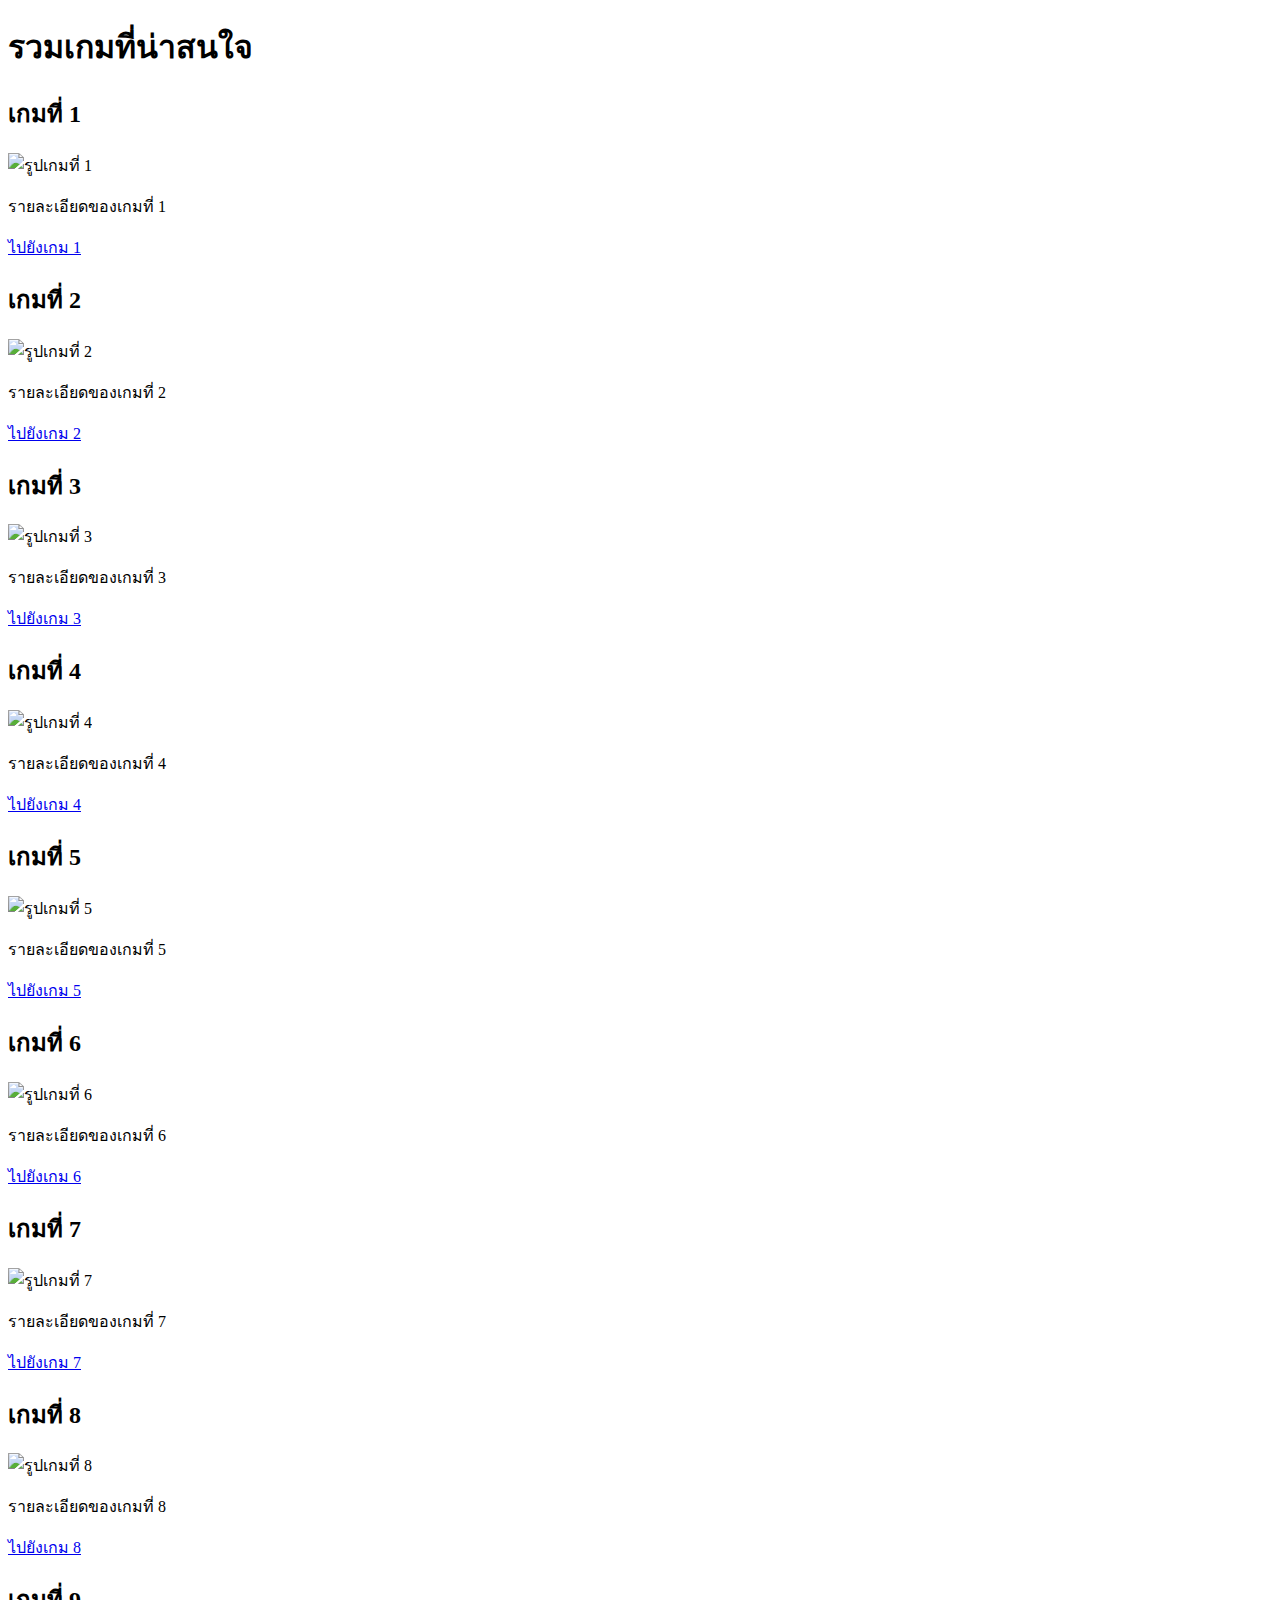
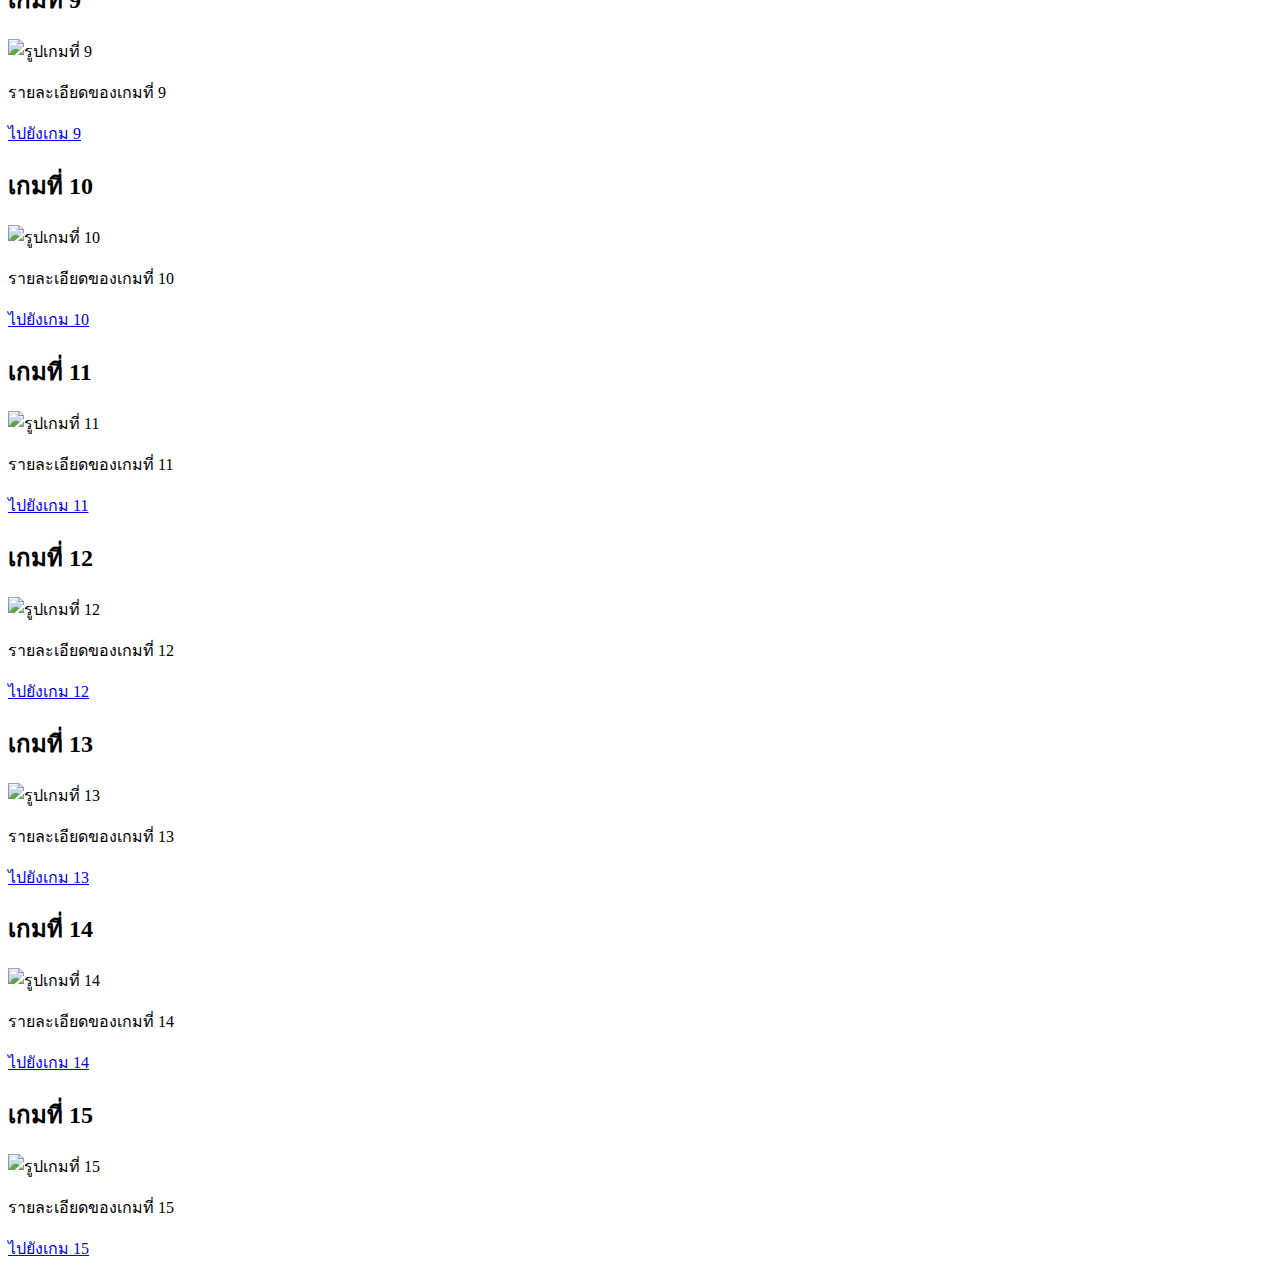
==== index.html @ 1a851bfb "Add files via upload" ====
<!DOCTYPE html>
<html lang="th">
<head>
    <meta charset="UTF-8">
    <meta name="viewport" content="width=device-width, initial-scale=1.0">
    <title>รวมเกมที่น่าสนใจ</title>
    <link rel="stylesheet" href="styles.css">
</head>
<body>
    <header>
        <h1>รวมเกมที่น่าสนใจ</h1>
    </header>
    <main>
        <section class="game-list">
            <!-- เกมที่ 1-15 -->
            <article>
                <h2>เกมที่ 1</h2>
                <img src="https://example.com/image1.jpg" alt="รูปเกมที่ 1" width="200">
                <p>รายละเอียดของเกมที่ 1</p>
                <a href="game1.html" class="button">ไปยังเกม 1</a>
            </article>
            <article>
                <h2>เกมที่ 2</h2>
                <img src="https://example.com/image2.jpg" alt="รูปเกมที่ 2" width="200">
                <p>รายละเอียดของเกมที่ 2</p>
                <a href="game2.html" class="button">ไปยังเกม 2</a>
            </article>
            <article>
                <h2>เกมที่ 3</h2>
                <img src="https://example.com/image3.jpg" alt="รูปเกมที่ 3" width="200">
                <p>รายละเอียดของเกมที่ 3</p>
                <a href="game3.html" class="button">ไปยังเกม 3</a>
            </article>
            <article>
                <h2>เกมที่ 4</h2>
                <img src="https://example.com/image4.jpg" alt="รูปเกมที่ 4" width="200">
                <p>รายละเอียดของเกมที่ 4</p>
                <a href="game4.html" class="button">ไปยังเกม 4</a>
            </article>
            <article>
                <h2>เกมที่ 5</h2>
                <img src="https://example.com/image5.jpg" alt="รูปเกมที่ 5" width="200">
                <p>รายละเอียดของเกมที่ 5</p>
                <a href="game5.html" class="button">ไปยังเกม 5</a>
            </article>
            <article>
                <h2>เกมที่ 6</h2>
                <img src="https://example.com/image6.jpg" alt="รูปเกมที่ 6" width="200">
                <p>รายละเอียดของเกมที่ 6</p>
                <a href="game6.html" class="button">ไปยังเกม 6</a>
            </article>
            <article>
                <h2>เกมที่ 7</h2>
                <img src="https://example.com/image7.jpg" alt="รูปเกมที่ 7" width="200">
                <p>รายละเอียดของเกมที่ 7</p>
                <a href="game7.html" class="button">ไปยังเกม 7</a>
            </article>
            <article>
                <h2>เกมที่ 8</h2>
                <img src="https://example.com/image8.jpg" alt="รูปเกมที่ 8" width="200">
                <p>รายละเอียดของเกมที่ 8</p>
                <a href="game8.html" class="button">ไปยังเกม 8</a>
            </article>
            <article>
                <h2>เกมที่ 9</h2>
                <img src="https://example.com/image9.jpg" alt="รูปเกมที่ 9" width="200">
                <p>รายละเอียดของเกมที่ 9</p>
                <a href="game9.html" class="button">ไปยังเกม 9</a>
            </article>
            <article>
                <h2>เกมที่ 10</h2>
                <img src="https://example.com/image10.jpg" alt="รูปเกมที่ 10" width="200">
                <p>รายละเอียดของเกมที่ 10</p>
                <a href="game10.html" class="button">ไปยังเกม 10</a>
            </article>
            <article>
                <h2>เกมที่ 11</h2>
                <img src="https://example.com/image11.jpg" alt="รูปเกมที่ 11" width="200">
                <p>รายละเอียดของเกมที่ 11</p>
                <a href="game11.html" class="button">ไปยังเกม 11</a>
            </article>
            <article>
                <h2>เกมที่ 12</h2>
                <img src="https://example.com/image12.jpg" alt="รูปเกมที่ 12" width="200">
                <p>รายละเอียดของเกมที่ 12</p>
                <a href="game12.html" class="button">ไปยังเกม 12</a>
            </article>
            <article>
                <h2>เกมที่ 13</h2>
                <img src="https://example.com/image13.jpg" alt="รูปเกมที่ 13" width="200">
                <p>รายละเอียดของเกมที่ 13</p>
                <a href="game13.html" class="button">ไปยังเกม 13</a>
            </article>
            <article>
                <h2>เกมที่ 14</h2>
                <img src="https://example.com/image14.jpg" alt="รูปเกมที่ 14" width="200">
                <p>รายละเอียดของเกมที่ 14</p>
                <a href="game14.html" class="button">ไปยังเกม 14</a>
            </article>
            <article>
                <h2>เกมที่ 15</h2>
                <img src="https://example.com/image15.jpg" alt="รูปเกมที่ 15" width="200">
                <p>รายละเอียดของเกมที่ 15</p>
                <a href="game15.html" class="button">ไปยังเกม 15</a>
            </article>
        </section>
    </main>
</body>
</html>
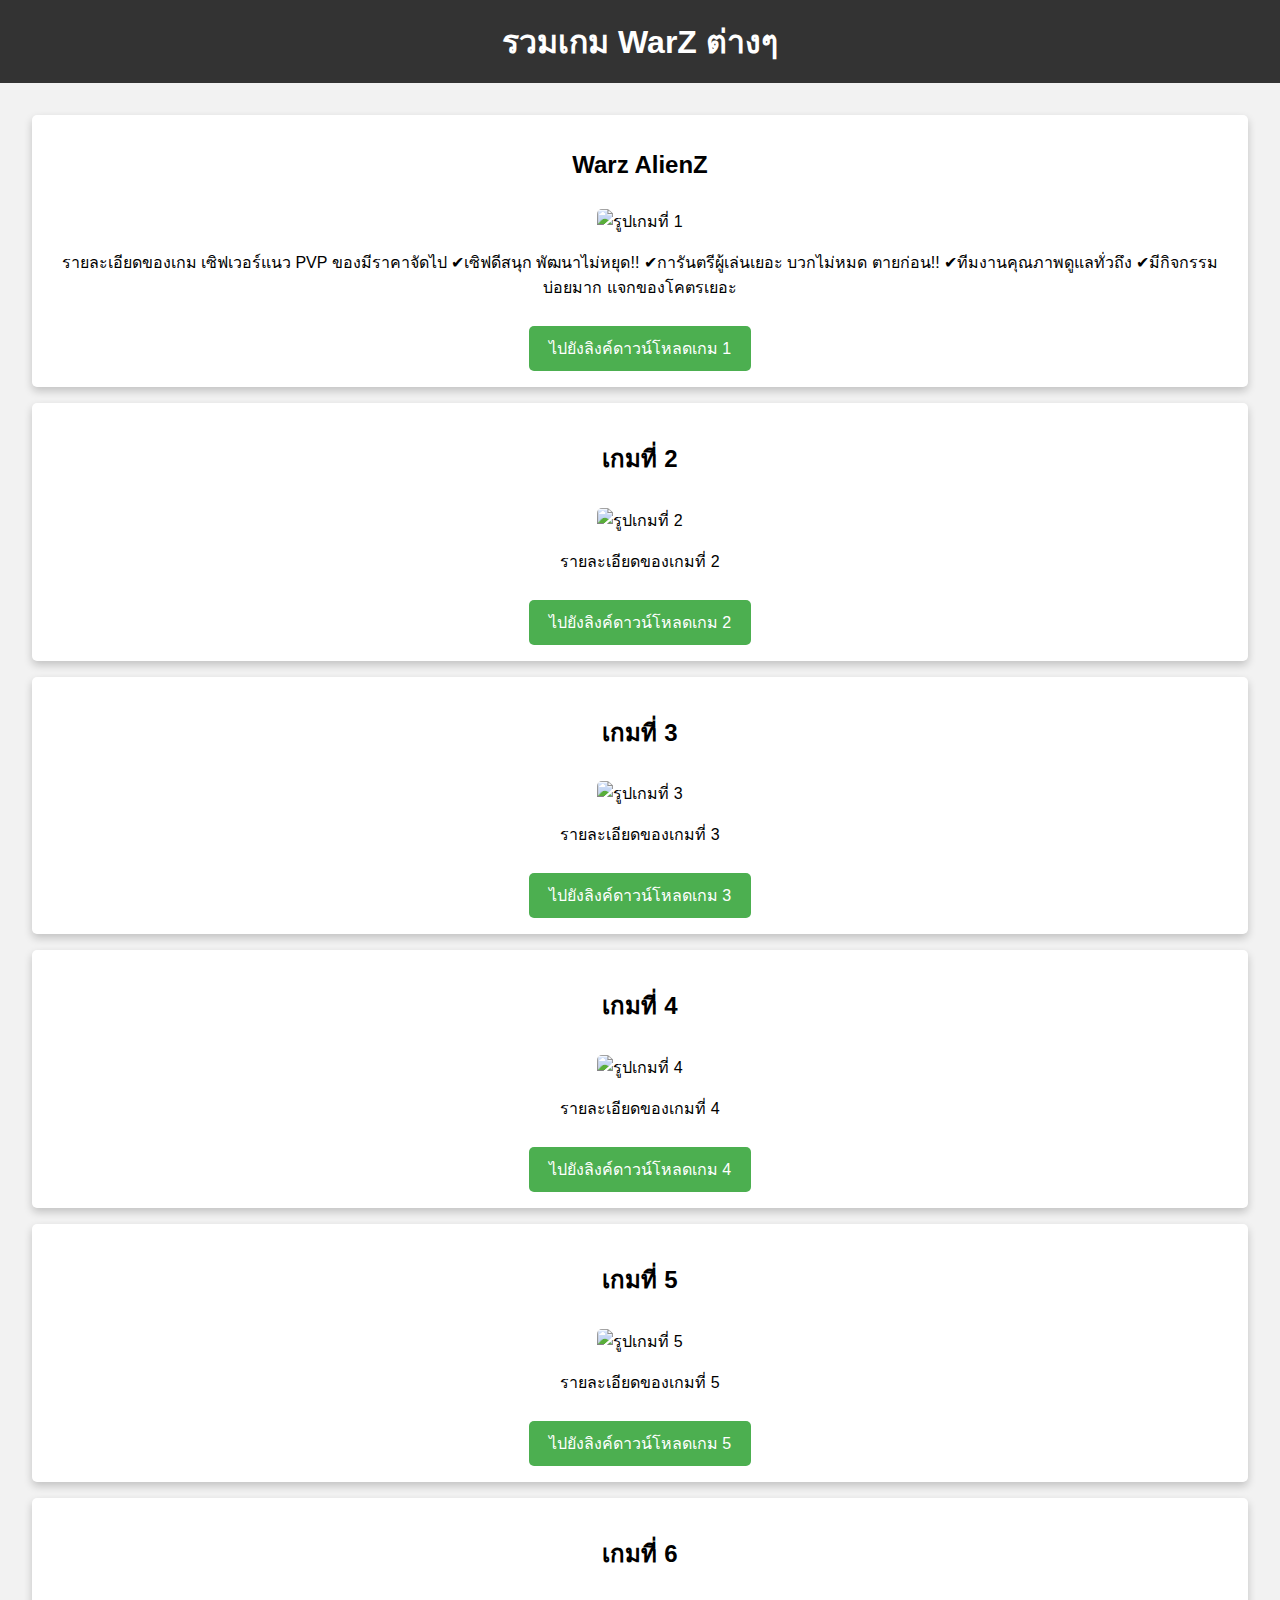
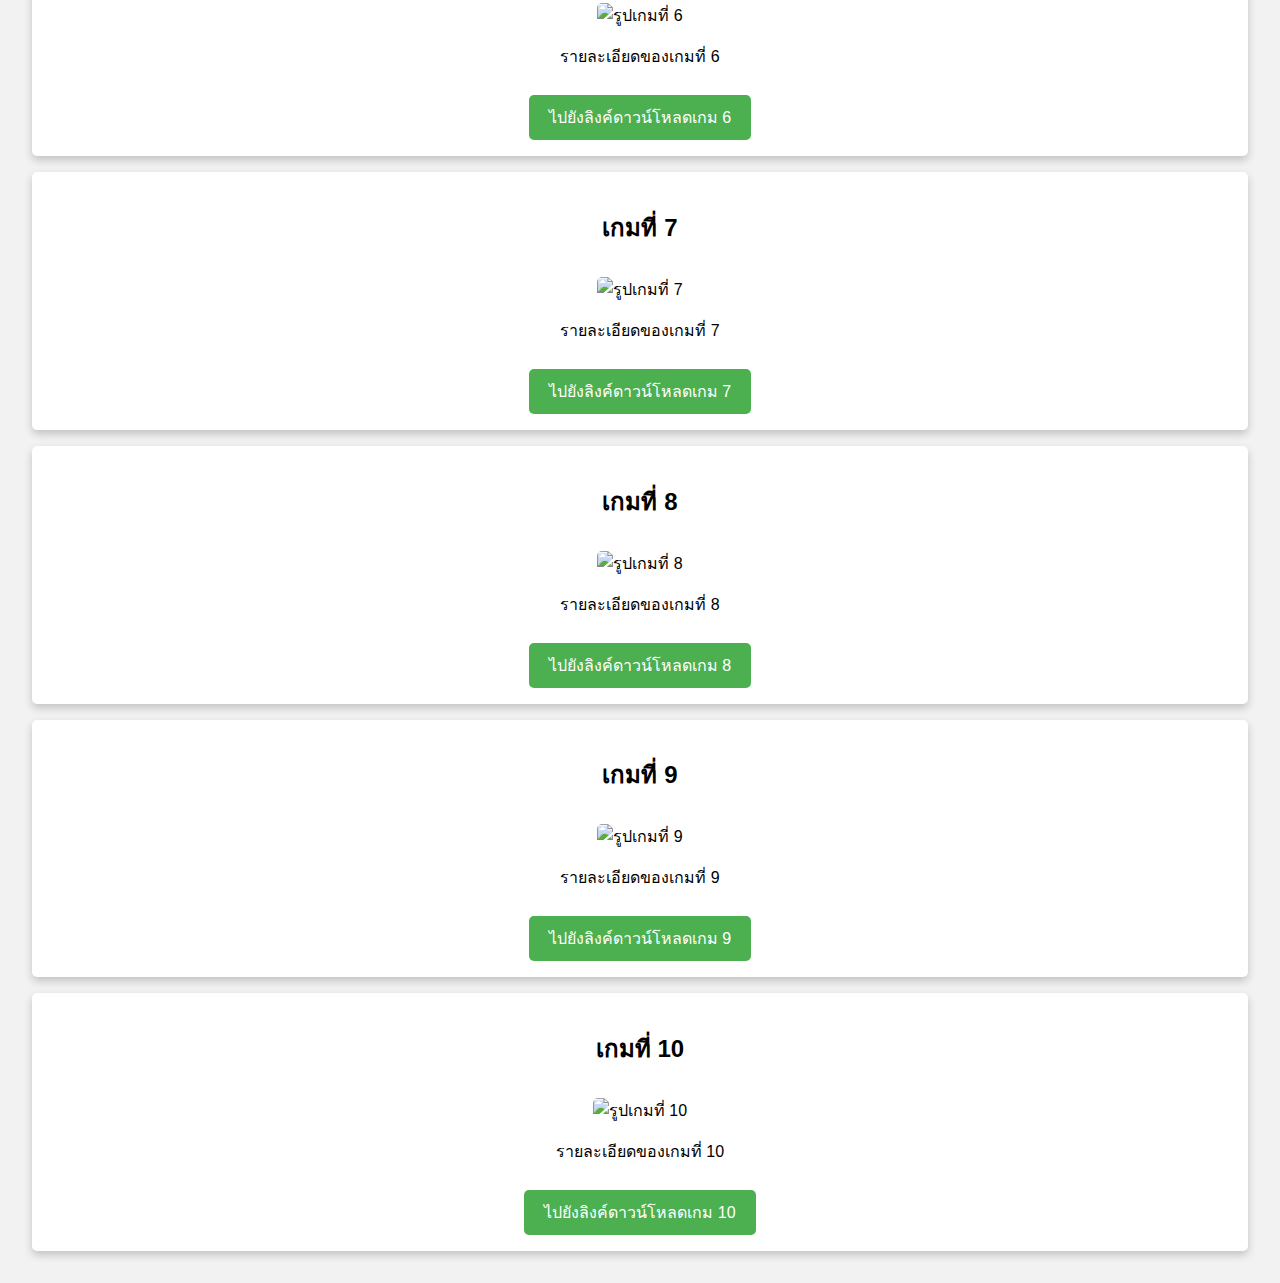
==== commit 0e927338: "Update index.html" ====
--- a/index.html
+++ b/index.html
@@ -1,109 +1,88 @@
-<!DOCTYPE html>
+ <!DOCTYPE html>
 <html lang="th">
 <head>
     <meta charset="UTF-8">
     <meta name="viewport" content="width=device-width, initial-scale=1.0">
-    <title>รวมเกมที่น่าสนใจ</title>
+    <title>รวมเกม WarZ ต่างๆ</title>
     <link rel="stylesheet" href="styles.css">
 </head>
 <body>
     <header>
-        <h1>รวมเกมที่น่าสนใจ</h1>
+        <h1>รวมเกม WarZ ต่างๆ</h1>
     </header>
     <main>
         <section class="game-list">
-            <!-- เกมที่ 1-15 -->
+            <!-- เกม 1-10 -->
             <article>
-                <h2>เกมที่ 1</h2>
-                <img src="https://example.com/image1.jpg" alt="รูปเกมที่ 1" width="200">
-                <p>รายละเอียดของเกมที่ 1</p>
-                <a href="game1.html" class="button">ไปยังเกม 1</a>
+                <h2>Warz AlienZ</h2>
+                <img src="https://encrypted-tbn0.gstatic.com/images?q=tbn:ANd9GcSyU3mE_iAtpNI7adTZkZKS3aBM9xX8vdQX6g&s" alt="รูปเกมที่ 1" width="200">
+                <p>รายละเอียดของเกม
+                เซิฟเวอร์แนว PVP ของมีราคาจัดไป
+
+✔เซิฟดีสนุก พัฒนาไม่หยุด!!
+
+✔การันตรีผู้เล่นเยอะ บวกไม่หมด ตายก่อน!!
+
+✔ทีมงานคุณภาพดูแลทั่วถึง
+
+✔มีกิจกรรมบ่อยมาก แจกของโคตรเยอะ</p>
+                <a href="https://drive.google.com/file/d/12fEfPzUnholCsacFSSf_K4KzNOd-Z2ZO/view" class="button">ไปยังลิงค์ดาวน์โหลดเกม 1</a>
             </article>
             <article>
                 <h2>เกมที่ 2</h2>
                 <img src="https://example.com/image2.jpg" alt="รูปเกมที่ 2" width="200">
                 <p>รายละเอียดของเกมที่ 2</p>
-                <a href="game2.html" class="button">ไปยังเกม 2</a>
+                <a href="game2.html" class="button">ไปยังลิงค์ดาวน์โหลดเกม 2</a>
             </article>
             <article>
                 <h2>เกมที่ 3</h2>
                 <img src="https://example.com/image3.jpg" alt="รูปเกมที่ 3" width="200">
                 <p>รายละเอียดของเกมที่ 3</p>
-                <a href="game3.html" class="button">ไปยังเกม 3</a>
+                <a href="game3.html" class="button">ไปยังลิงค์ดาวน์โหลดเกม 3</a>
             </article>
             <article>
                 <h2>เกมที่ 4</h2>
                 <img src="https://example.com/image4.jpg" alt="รูปเกมที่ 4" width="200">
                 <p>รายละเอียดของเกมที่ 4</p>
-                <a href="game4.html" class="button">ไปยังเกม 4</a>
+                <a href="game4.html" class="button">ไปยังลิงค์ดาวน์โหลดเกม 4</a>
             </article>
             <article>
                 <h2>เกมที่ 5</h2>
                 <img src="https://example.com/image5.jpg" alt="รูปเกมที่ 5" width="200">
                 <p>รายละเอียดของเกมที่ 5</p>
-                <a href="game5.html" class="button">ไปยังเกม 5</a>
+                <a href="game5.html" class="button">ไปยังลิงค์ดาวน์โหลดเกม 5</a>
             </article>
             <article>
                 <h2>เกมที่ 6</h2>
                 <img src="https://example.com/image6.jpg" alt="รูปเกมที่ 6" width="200">
                 <p>รายละเอียดของเกมที่ 6</p>
-                <a href="game6.html" class="button">ไปยังเกม 6</a>
+                <a href="game6.html" class="button">ไปยังลิงค์ดาวน์โหลดเกม 6</a>
             </article>
             <article>
                 <h2>เกมที่ 7</h2>
                 <img src="https://example.com/image7.jpg" alt="รูปเกมที่ 7" width="200">
                 <p>รายละเอียดของเกมที่ 7</p>
-                <a href="game7.html" class="button">ไปยังเกม 7</a>
+                <a href="game7.html" class="button">ไปยังลิงค์ดาวน์โหลดเกม 7</a>
             </article>
             <article>
                 <h2>เกมที่ 8</h2>
                 <img src="https://example.com/image8.jpg" alt="รูปเกมที่ 8" width="200">
                 <p>รายละเอียดของเกมที่ 8</p>
-                <a href="game8.html" class="button">ไปยังเกม 8</a>
+                <a href="game8.html" class="button">ไปยังลิงค์ดาวน์โหลดเกม 8</a>
             </article>
             <article>
                 <h2>เกมที่ 9</h2>
                 <img src="https://example.com/image9.jpg" alt="รูปเกมที่ 9" width="200">
                 <p>รายละเอียดของเกมที่ 9</p>
-                <a href="game9.html" class="button">ไปยังเกม 9</a>
+                <a href="game9.html" class="button">ไปยังลิงค์ดาวน์โหลดเกม 9</a>
             </article>
             <article>
                 <h2>เกมที่ 10</h2>
                 <img src="https://example.com/image10.jpg" alt="รูปเกมที่ 10" width="200">
                 <p>รายละเอียดของเกมที่ 10</p>
-                <a href="game10.html" class="button">ไปยังเกม 10</a>
-            </article>
-            <article>
-                <h2>เกมที่ 11</h2>
-                <img src="https://example.com/image11.jpg" alt="รูปเกมที่ 11" width="200">
-                <p>รายละเอียดของเกมที่ 11</p>
-                <a href="game11.html" class="button">ไปยังเกม 11</a>
-            </article>
-            <article>
-                <h2>เกมที่ 12</h2>
-                <img src="https://example.com/image12.jpg" alt="รูปเกมที่ 12" width="200">
-                <p>รายละเอียดของเกมที่ 12</p>
-                <a href="game12.html" class="button">ไปยังเกม 12</a>
-            </article>
-            <article>
-                <h2>เกมที่ 13</h2>
-                <img src="https://example.com/image13.jpg" alt="รูปเกมที่ 13" width="200">
-                <p>รายละเอียดของเกมที่ 13</p>
-                <a href="game13.html" class="button">ไปยังเกม 13</a>
-            </article>
-            <article>
-                <h2>เกมที่ 14</h2>
-                <img src="https://example.com/image14.jpg" alt="รูปเกมที่ 14" width="200">
-                <p>รายละเอียดของเกมที่ 14</p>
-                <a href="game14.html" class="button">ไปยังเกม 14</a>
-            </article>
-            <article>
-                <h2>เกมที่ 15</h2>
-                <img src="https://example.com/image15.jpg" alt="รูปเกมที่ 15" width="200">
-                <p>รายละเอียดของเกมที่ 15</p>
-                <a href="game15.html" class="button">ไปยังเกม 15</a>
+                <a href="game10.html" class="button">ไปยังลิงค์ดาวน์โหลดเกม 10</a>
             </article>
         </section>
     </main>
 </body>
-</html>+</html>
--- a/styles.css
+++ b/styles.css
@@ -0,0 +1,54 @@
+body {
+    font-family: Arial, sans-serif;
+    background-color: #f2f2f2;
+    margin: 0;
+    padding: 0;
+    text-align: center;
+}
+
+header {
+    background-color: #333;
+    color: #fff;
+    padding: 1em 0;
+}
+
+h1 {
+    margin: 0;
+}
+
+main {
+    padding: 2em;
+}
+
+.game-list {
+    display: flex;
+    flex-direction: column;
+    gap: 1em;
+}
+
+article {
+    background-color: #fff;
+    padding: 1em;
+    border-radius: 5px;
+    box-shadow: 0 4px 8px rgba(0,0,0,0.2);
+}
+
+img {
+    margin-top: 10px;
+    border-radius: 5px;
+    max-width: 100%;
+}
+
+.button {
+    background-color: #4CAF50;
+    color: white;
+    padding: 10px 20px;
+    text-decoration: none;
+    border-radius: 5px;
+    display: inline-block;
+    margin-top: 10px;
+}
+
+.button:hover {
+    background-color: #45a049;
+}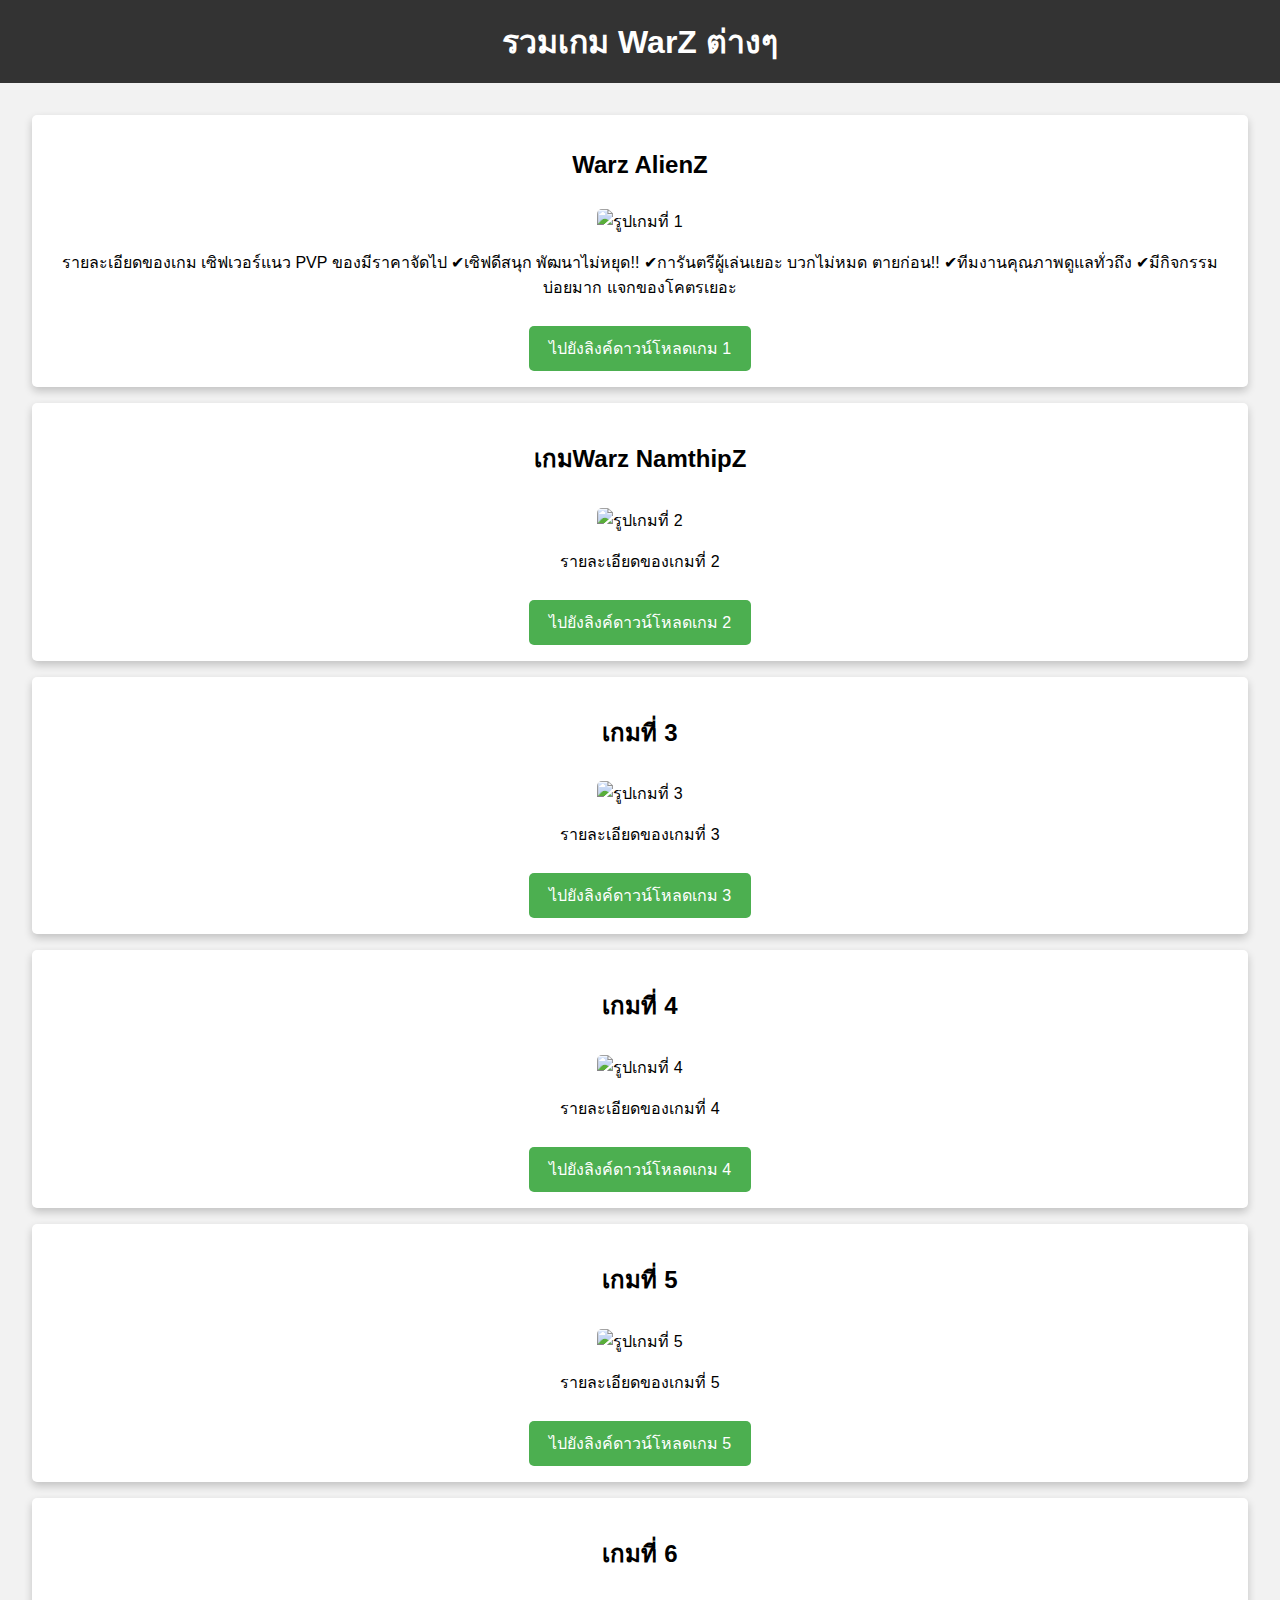
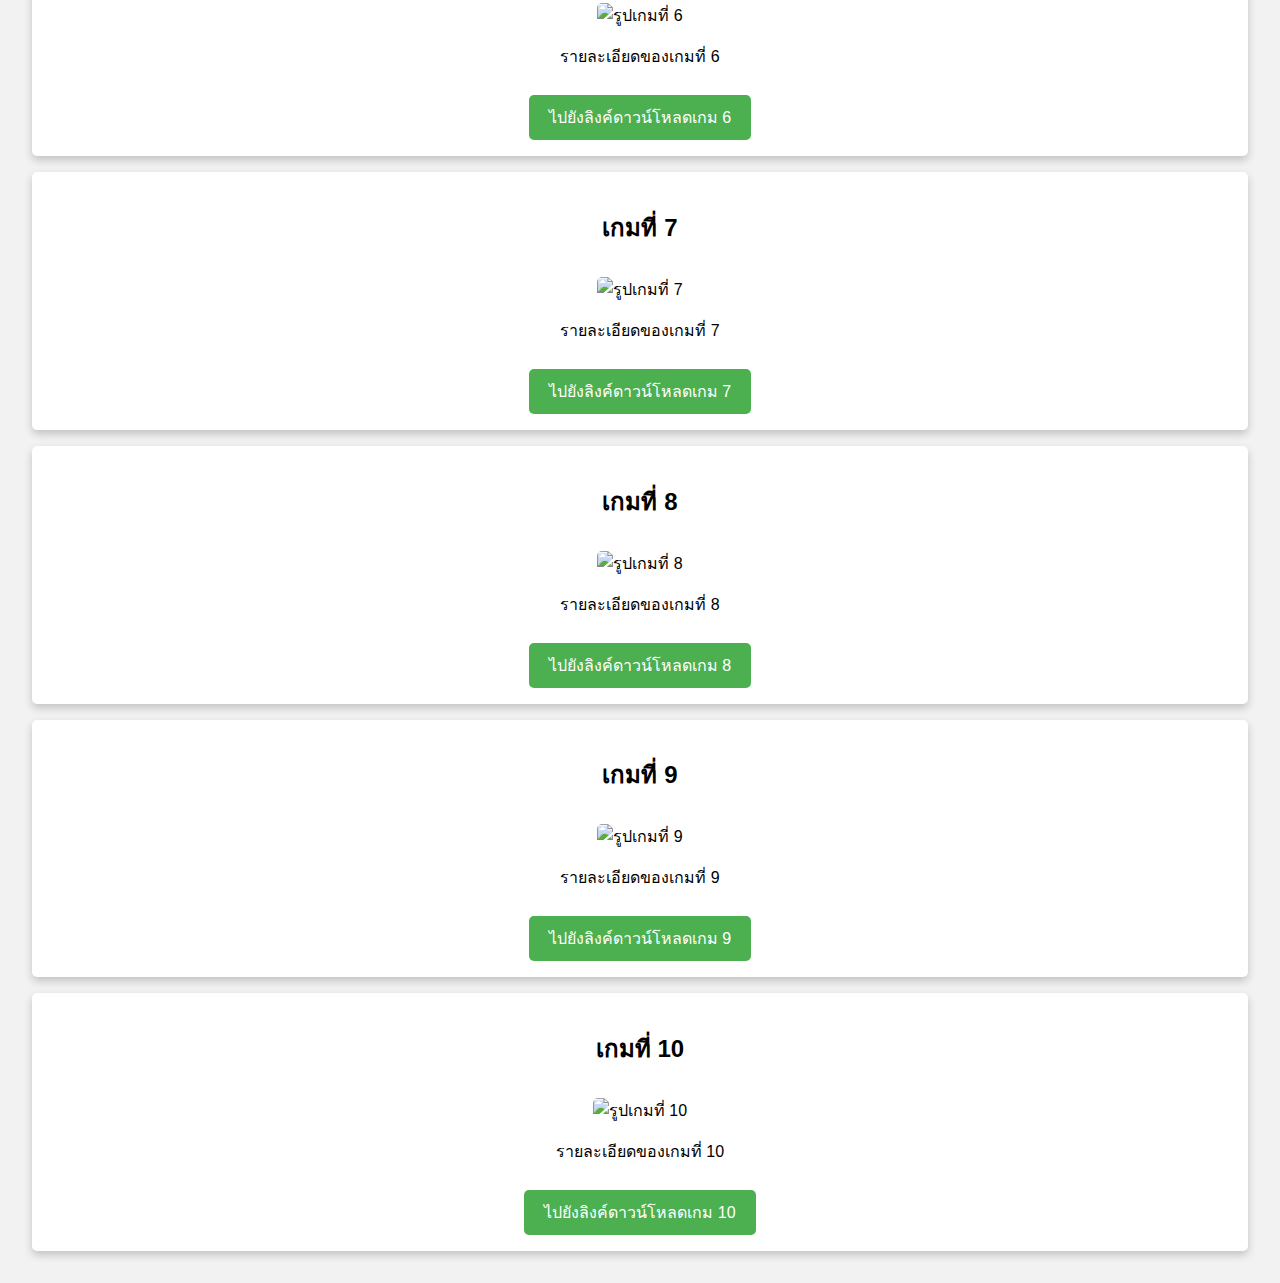
==== commit c92efa95: "Add files via upload" ====
--- a/index.html
+++ b/index.html
@@ -29,10 +29,10 @@
                 <a href="https://drive.google.com/file/d/12fEfPzUnholCsacFSSf_K4KzNOd-Z2ZO/view" class="button">ไปยังลิงค์ดาวน์โหลดเกม 1</a>
             </article>
             <article>
-                <h2>เกมที่ 2</h2>
+                <h2>เกมWarz NamthipZ</h2>
                 <img src="https://example.com/image2.jpg" alt="รูปเกมที่ 2" width="200">
                 <p>รายละเอียดของเกมที่ 2</p>
-                <a href="game2.html" class="button">ไปยังลิงค์ดาวน์โหลดเกม 2</a>
+                <a href="https://drive.google.com/file/d/1IPA-jWPXNMM4Cx1s7KYH-UPtfc4g_x6h/view" class="button">ไปยังลิงค์ดาวน์โหลดเกม 2</a>
             </article>
             <article>
                 <h2>เกมที่ 3</h2>
@@ -85,4 +85,4 @@
         </section>
     </main>
 </body>
-</html>
+</html>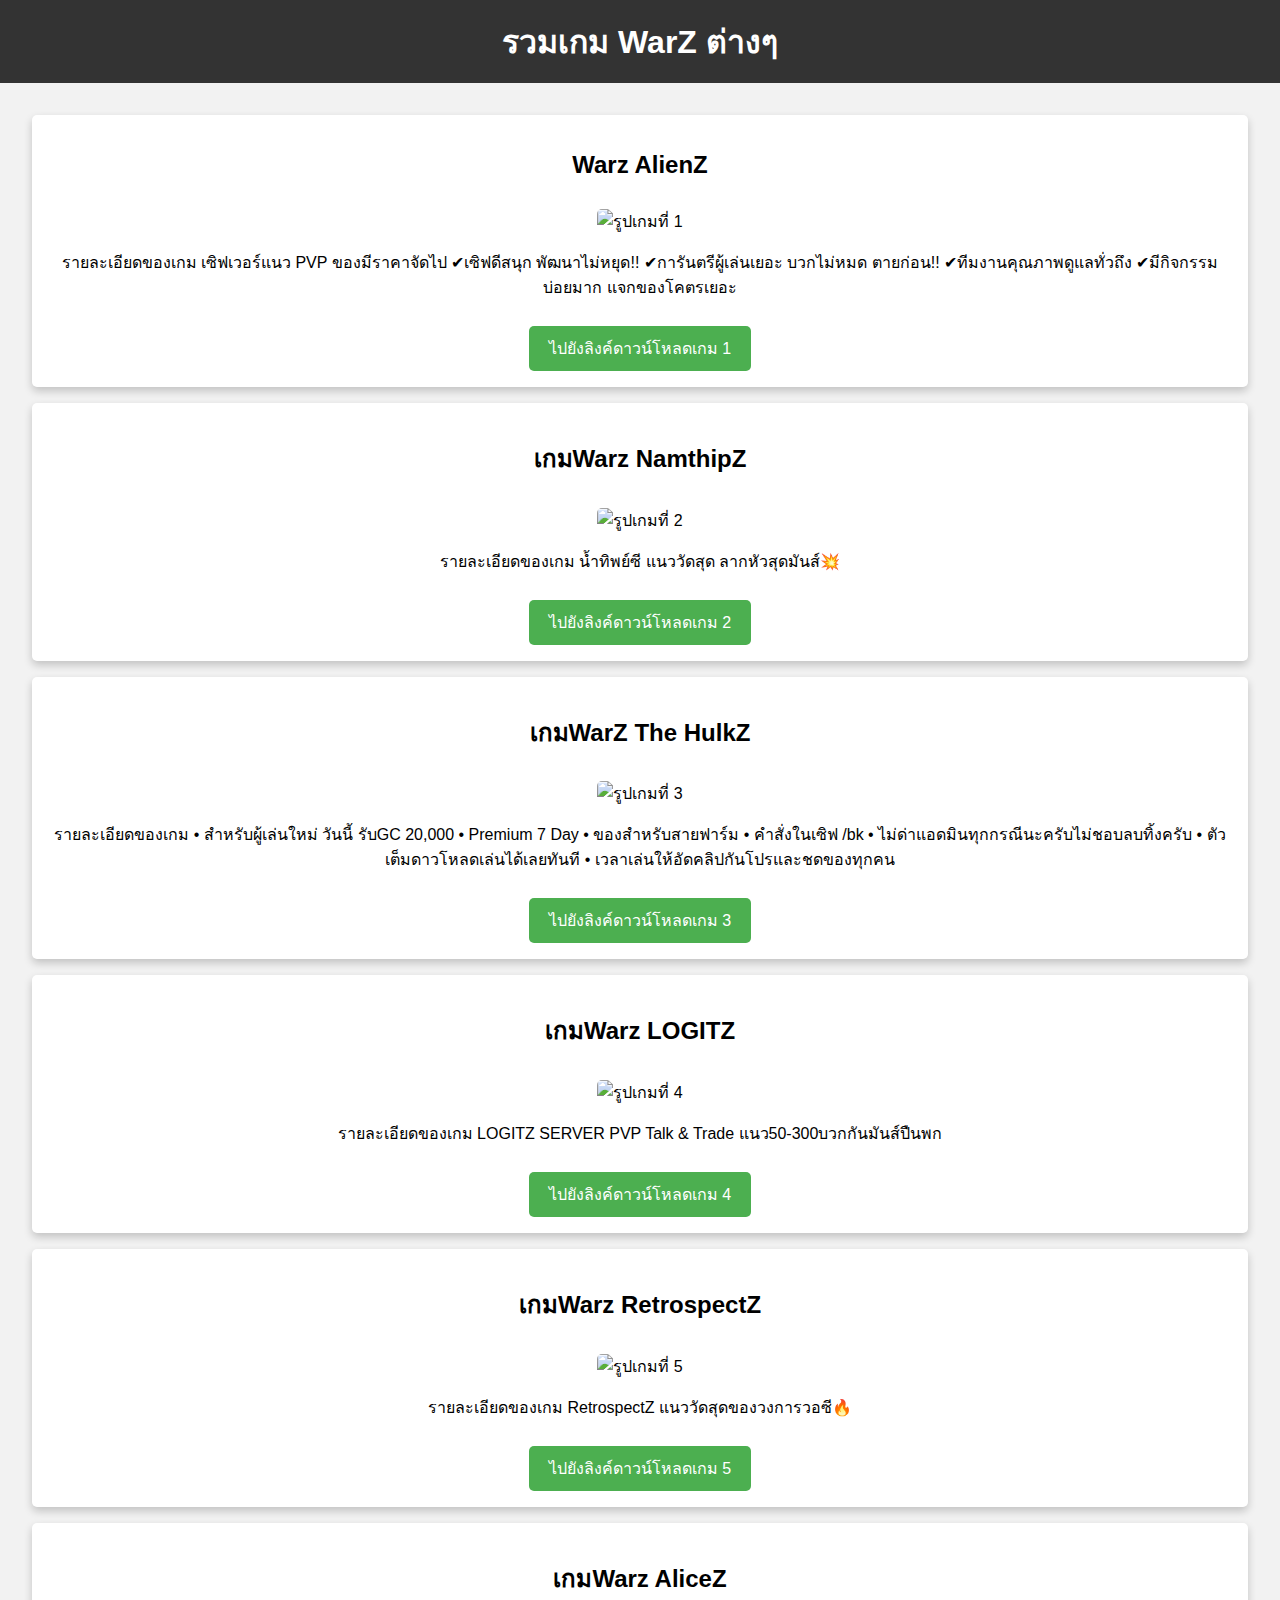
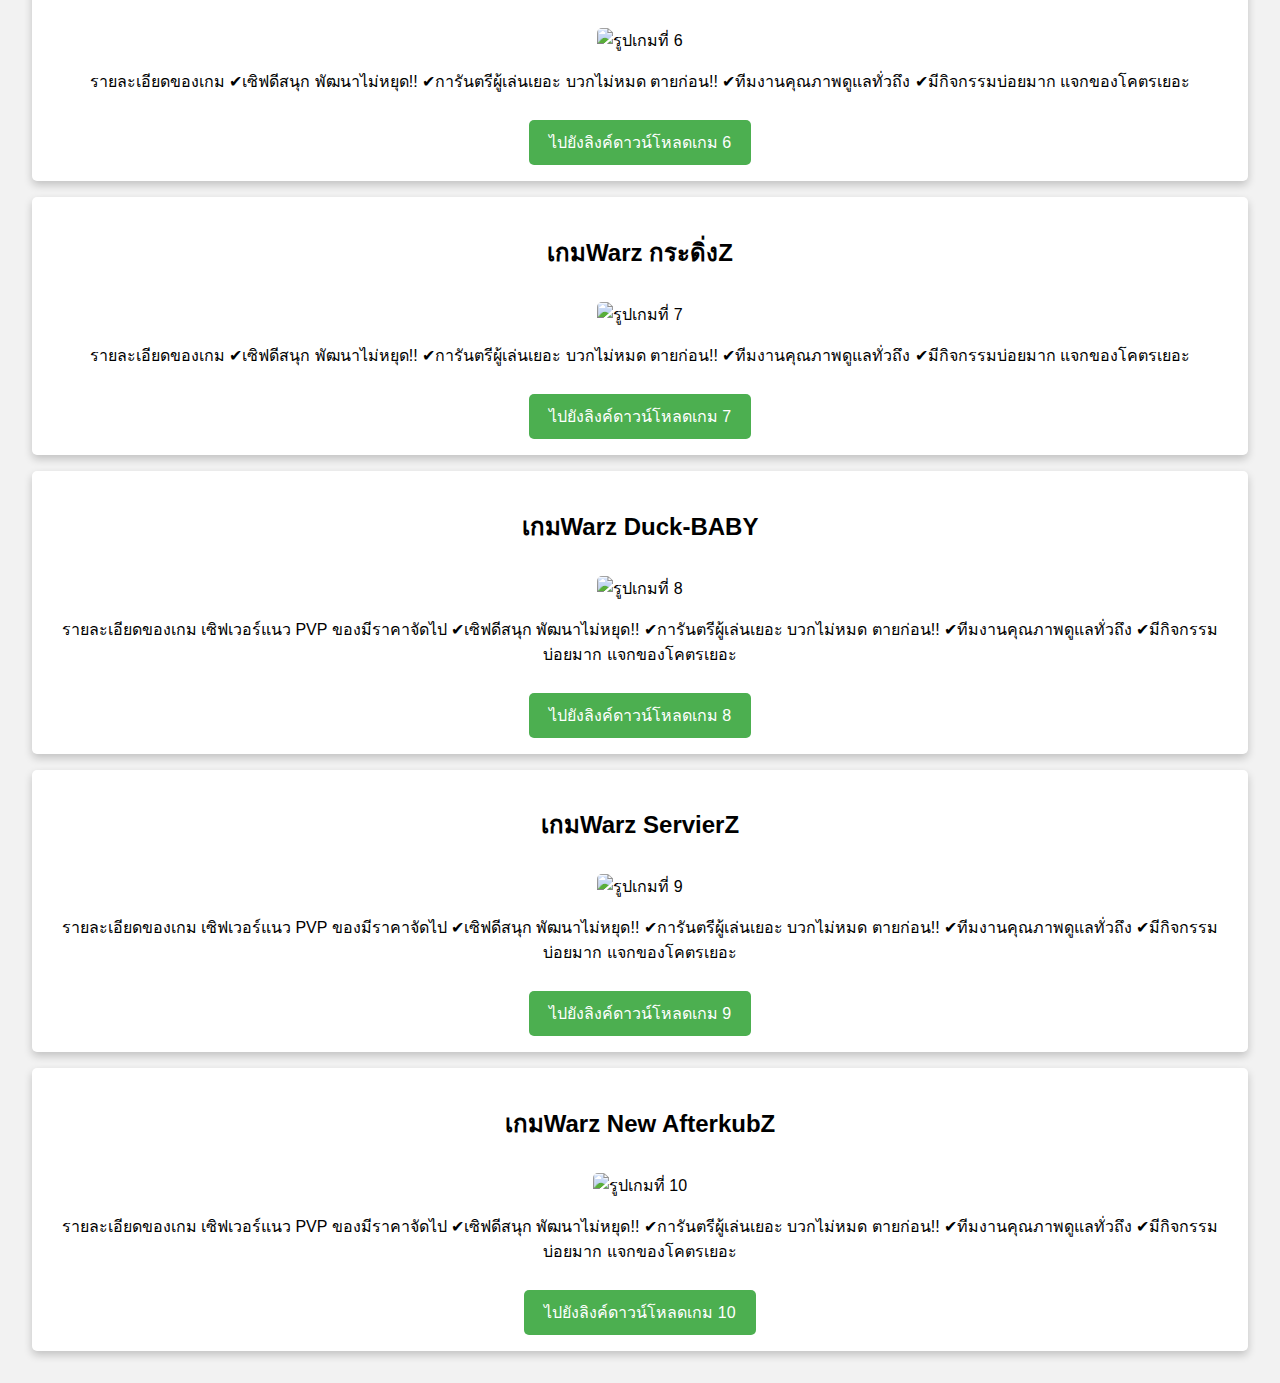
==== commit 996a4f09: "Add files via upload" ====
--- a/index.html
+++ b/index.html
@@ -30,57 +30,114 @@
             </article>
             <article>
                 <h2>เกมWarz NamthipZ</h2>
-                <img src="https://example.com/image2.jpg" alt="รูปเกมที่ 2" width="200">
-                <p>รายละเอียดของเกมที่ 2</p>
+                <img src="https://encrypted-tbn0.gstatic.com/images?q=tbn:ANd9GcRbaG0orKXfKjpk9xN17pO5HtABIiSgzQjlQg&s" alt="รูปเกมที่ 2" width="200">
+                <p>รายละเอียดของเกม
+                น้ำทิพย์ซี  แนววัดสุด ลากหัวสุดมันส์💥</p>
                 <a href="https://drive.google.com/file/d/1IPA-jWPXNMM4Cx1s7KYH-UPtfc4g_x6h/view" class="button">ไปยังลิงค์ดาวน์โหลดเกม 2</a>
             </article>
             <article>
-                <h2>เกมที่ 3</h2>
-                <img src="https://example.com/image3.jpg" alt="รูปเกมที่ 3" width="200">
-                <p>รายละเอียดของเกมที่ 3</p>
-                <a href="game3.html" class="button">ไปยังลิงค์ดาวน์โหลดเกม 3</a>
+                <h2>เกมWarZ The HulkZ</h2>
+                <img src="https://scontent.fbkk26-1.fna.fbcdn.net/v/t39.30808-6/464236056_2012698022518680_7860885830432188344_n.png?stp=dst-jpg_s960x960&_nc_cat=103&ccb=1-7&_nc_sid=2285d6&_nc_ohc=GOV8FWqGuBUQ7kNvgHf6QDI&_nc_zt=23&_nc_ht=scontent.fbkk26-1.fna&_nc_gid=AjLhP8AOgPR2umKGKN3DfWP&oh=00_AYCVp8vgycfiVvO2F6B2NIEoRDXJ_mp4IqeKcDOtQ-356g&oe=67364B97" alt="รูปเกมที่ 3" width="200">
+                <p>รายละเอียดของเกม
+                • สำหรับผู้เล่นใหม่ วันนี้ รับGC 20,000
+
+• Premium 7 Day
+
+• ของสำหรับสายฟาร์ม
+
+• คำสั่งในเซิฟ /bk
+
+• ไม่ด่าแอดมินทุกกรณีนะครับไม่ชอบลบทิ้งครับ
+
+• ตัวเต็มดาวโหลดเล่นได้เลยทันที
+
+• เวลาเล่นให้อัดคลิปกันโปรและชดของทุกคน</p>
+                <a href="https://drive.google.com/file/d/1C6XjLU4WTwGjGqlrAxocioD9dl2iqC4T/view" class="button">ไปยังลิงค์ดาวน์โหลดเกม 3</a>
             </article>
             <article>
-                <h2>เกมที่ 4</h2>
-                <img src="https://example.com/image4.jpg" alt="รูปเกมที่ 4" width="200">
-                <p>รายละเอียดของเกมที่ 4</p>
-                <a href="game4.html" class="button">ไปยังลิงค์ดาวน์โหลดเกม 4</a>
+                <h2>เกมWarz LOGITZ</h2>
+                <img src="https://scontent.fbkk26-1.fna.fbcdn.net/v/t39.30808-6/465989706_122114225582418544_5246870108242044557_n.jpg?stp=dst-jpg_s960x960&_nc_cat=111&ccb=1-7&_nc_sid=2285d6&_nc_ohc=sFNkjmJt-QMQ7kNvgHECQ9M&_nc_zt=23&_nc_ht=scontent.fbkk26-1.fna&_nc_gid=AXG3ZSce--z7hEiAv4rv1ao&oh=00_AYCwUVoUY8s0s_OjL_5oQNZKTGkd0jw5Lfi7wUjlQ9P3Pg&oe=67364E36" alt="รูปเกมที่ 4" width="200">
+                <p>รายละเอียดของเกม
+                LOGITZ SERVER PVP Talk & Trade แนว50-300บวกกันมันส์ปืนพก</p>
+                <a href="https://drive.google.com/file/d/1aI5RAbPEmMefQ3ckd-eVA40sXr2F2LcG/view" class="button">ไปยังลิงค์ดาวน์โหลดเกม 4</a>
             </article>
             <article>
-                <h2>เกมที่ 5</h2>
-                <img src="https://example.com/image5.jpg" alt="รูปเกมที่ 5" width="200">
-                <p>รายละเอียดของเกมที่ 5</p>
-                <a href="game5.html" class="button">ไปยังลิงค์ดาวน์โหลดเกม 5</a>
+                <h2>เกมWarz RetrospectZ</h2>
+                <img src="https://scontent.fbkk26-1.fna.fbcdn.net/v/t39.30808-6/465890316_122188976960202484_490320376481021134_n.jpg?_nc_cat=104&ccb=1-7&_nc_sid=2285d6&_nc_ohc=i2S-5ALOtV4Q7kNvgGzJ742&_nc_zt=23&_nc_ht=scontent.fbkk26-1.fna&_nc_gid=A1K8EYaT7tYKbf4o1wcveqU&oh=00_AYBCyS7kesjOHntnLTvGQDu-m_7Y7cnsFUtJCtKKKZt9aA&oe=67364567" alt="รูปเกมที่ 5" width="200">
+                <p>รายละเอียดของเกม
+                RetrospectZ แนววัดสุดของวงการวอซี🔥</p>
+                <a href="https://drive.google.com/file/d/1WZf2yWNJM3Hv0-4-4PlAhzLw1_XFazgg/view?usp=sharing" class="button">ไปยังลิงค์ดาวน์โหลดเกม 5</a>
             </article>
             <article>
-                <h2>เกมที่ 6</h2>
-                <img src="https://example.com/image6.jpg" alt="รูปเกมที่ 6" width="200">
-                <p>รายละเอียดของเกมที่ 6</p>
-                <a href="game6.html" class="button">ไปยังลิงค์ดาวน์โหลดเกม 6</a>
+                <h2>เกมWarz AliceZ</h2>
+                <img src="https://scontent.fbkk26-1.fna.fbcdn.net/v/t39.30808-6/465534927_122153057588282357_8359386151424329098_n.png?stp=dst-jpg_s960x960&_nc_cat=100&ccb=1-7&_nc_sid=2285d6&_nc_ohc=jNlKTXT3KtoQ7kNvgGUQllp&_nc_zt=23&_nc_ht=scontent.fbkk26-1.fna&_nc_gid=AhTkMAW7hraCu3IsZyflM4h&oh=00_AYBTzQbGayK1tgxTEU1ZTJqdXHWqr8Ylb6yrFIoCslZqcA&oe=67362ABA" alt="รูปเกมที่ 6" width="200">
+                <p>รายละเอียดของเกม
+                ✔เซิฟดีสนุก พัฒนาไม่หยุด!!
+
+✔การันตรีผู้เล่นเยอะ บวกไม่หมด ตายก่อน!!
+
+✔ทีมงานคุณภาพดูแลทั่วถึง
+
+✔มีกิจกรรมบ่อยมาก แจกของโคตรเยอะ</p>
+                <a href="https://drive.google.com/file/d/1pr_qU7O01JhsWOTd_UCVmElI0AHLBD1q/view" class="button">ไปยังลิงค์ดาวน์โหลดเกม 6</a>
             </article>
             <article>
-                <h2>เกมที่ 7</h2>
-                <img src="https://example.com/image7.jpg" alt="รูปเกมที่ 7" width="200">
-                <p>รายละเอียดของเกมที่ 7</p>
-                <a href="game7.html" class="button">ไปยังลิงค์ดาวน์โหลดเกม 7</a>
+                <h2>เกมWarz กระดิ่งZ</h2>
+                <img src="https://scontent.fbkk26-1.fna.fbcdn.net/v/t39.30808-6/466678233_122174190098103835_1596161506211391908_n.png?stp=dst-jpg_s960x960&_nc_cat=105&ccb=1-7&_nc_sid=2285d6&_nc_ohc=0nJbNmx_AD0Q7kNvgGYbj3j&_nc_zt=23&_nc_ht=scontent.fbkk26-1.fna&_nc_gid=AS7vOLiPjrhyDJ12JylAzp0&oh=00_AYCvpJUSJdJyEPyFVFUh5OxTLJQfcuj1gVP4sAmGHfyGDQ&oe=67364694" alt="รูปเกมที่ 7" width="200">
+                <p>รายละเอียดของเกม
+                ✔เซิฟดีสนุก พัฒนาไม่หยุด!!
+
+✔การันตรีผู้เล่นเยอะ บวกไม่หมด ตายก่อน!!
+
+✔ทีมงานคุณภาพดูแลทั่วถึง
+
+✔มีกิจกรรมบ่อยมาก แจกของโคตรเยอะ</p>
+                <a href="https://drive.google.com/file/d/1wo7f8P0LXTxog8AOTNxFhrmAX8bkKXEk/view?fbclid=IwY2xjawGdSWVleHRuA2FlbQIxMQABHZK6uQtQb4JHMW7qrYAUWj73VxFa4NQH9KZhVTqoLIstF02vmg37C35Qgw_aem_PoD2DcWRHRywp6Yi7QC7aw" class="button">ไปยังลิงค์ดาวน์โหลดเกม 7</a>
             </article>
             <article>
-                <h2>เกมที่ 8</h2>
-                <img src="https://example.com/image8.jpg" alt="รูปเกมที่ 8" width="200">
-                <p>รายละเอียดของเกมที่ 8</p>
-                <a href="game8.html" class="button">ไปยังลิงค์ดาวน์โหลดเกม 8</a>
+                <h2>เกมWarz Duck-BABY</h2>
+                <img src="https://scontent.fbkk26-1.fna.fbcdn.net/v/t39.30808-6/465726661_122114872094563104_6357585454820179525_n.png?stp=dst-jpg_s960x960&_nc_cat=111&ccb=1-7&_nc_sid=2285d6&_nc_ohc=jl8j_NGGDfIQ7kNvgFdG4_k&_nc_zt=23&_nc_ht=scontent.fbkk26-1.fna&_nc_gid=A2eK82XlPW0CNiYThsSMUWc&oh=00_AYAspzcElQA_r8bHoHgJflza3FfrUImGjgnqXYOV5FE-3Q&oe=673621C9" alt="รูปเกมที่ 8" width="200">
+                <p>รายละเอียดของเกม
+                เซิฟเวอร์แนว PVP ของมีราคาจัดไป
+
+✔เซิฟดีสนุก พัฒนาไม่หยุด!!
+
+✔การันตรีผู้เล่นเยอะ บวกไม่หมด ตายก่อน!!
+
+✔ทีมงานคุณภาพดูแลทั่วถึง
+
+✔มีกิจกรรมบ่อยมาก แจกของโคตรเยอะ</p>
+                <a href="https://drive.google.com/file/d/1dRSnY-3G7SuZC09xFU0qifZzrIpmUNf9/view" class="button">ไปยังลิงค์ดาวน์โหลดเกม 8</a>
             </article>
             <article>
-                <h2>เกมที่ 9</h2>
-                <img src="https://example.com/image9.jpg" alt="รูปเกมที่ 9" width="200">
-                <p>รายละเอียดของเกมที่ 9</p>
-                <a href="game9.html" class="button">ไปยังลิงค์ดาวน์โหลดเกม 9</a>
+                <h2>เกมWarz ServierZ</h2>
+                <img src="https://scontent.fbkk26-1.fna.fbcdn.net/v/t39.30808-6/465705097_122113350356566861_2277321986984965629_n.png?stp=dst-jpg_s960x960&_nc_cat=109&ccb=1-7&_nc_sid=2285d6&_nc_ohc=eb1X5KRJD2IQ7kNvgFwgh59&_nc_zt=23&_nc_ht=scontent.fbkk26-1.fna&_nc_gid=Anb0nK4nbeIdXccg-qcWIHg&oh=00_AYCeYZIM_o7EilzpsAd_NHSO9WCNhmX5TuNW2mbJclRWrQ&oe=673635B5" alt="รูปเกมที่ 9" width="200">
+                <p>รายละเอียดของเกม
+                เซิฟเวอร์แนว PVP ของมีราคาจัดไป
+
+✔เซิฟดีสนุก พัฒนาไม่หยุด!!
+
+✔การันตรีผู้เล่นเยอะ บวกไม่หมด ตายก่อน!!
+
+✔ทีมงานคุณภาพดูแลทั่วถึง
+
+✔มีกิจกรรมบ่อยมาก แจกของโคตรเยอะ</p>
+                <a href="https://drive.google.com/file/d/1VFE_n6EINvzplGv4Tf-vL2qRzGqTV5rj/view" class="button">ไปยังลิงค์ดาวน์โหลดเกม 9</a>
             </article>
             <article>
-                <h2>เกมที่ 10</h2>
-                <img src="https://example.com/image10.jpg" alt="รูปเกมที่ 10" width="200">
-                <p>รายละเอียดของเกมที่ 10</p>
-                <a href="game10.html" class="button">ไปยังลิงค์ดาวน์โหลดเกม 10</a>
+                <h2>เกมWarz New AfterkubZ</h2>
+                <img src="https://scontent.fbkk26-1.fna.fbcdn.net/v/t39.30808-6/466151709_122126824166391096_4723630312710515570_n.png?stp=dst-jpg_s960x960&_nc_cat=105&ccb=1-7&_nc_sid=2285d6&_nc_ohc=bG0W3YXNISgQ7kNvgGgWl_V&_nc_zt=23&_nc_ht=scontent.fbkk26-1.fna&_nc_gid=Abqp2IWvyKHT2iQL36YdK7F&oh=00_AYAN9XFo1xVKoWQMXPGAECcwQXO3YVe5jbfIIhXm_FKASg&oe=6736582D" alt="รูปเกมที่ 10" width="200">
+                <p>รายละเอียดของเกม
+                เซิฟเวอร์แนว PVP ของมีราคาจัดไป
+
+✔เซิฟดีสนุก พัฒนาไม่หยุด!!
+
+✔การันตรีผู้เล่นเยอะ บวกไม่หมด ตายก่อน!!
+
+✔ทีมงานคุณภาพดูแลทั่วถึง
+
+✔มีกิจกรรมบ่อยมาก แจกของโคตรเยอะ</p>
+                <a href="https://drive.google.com/file/d/1KGiSgc-q5y_mabQ4WCuxbKOJDxjWhEl4/view" class="button">ไปยังลิงค์ดาวน์โหลดเกม 10</a>
             </article>
         </section>
     </main>
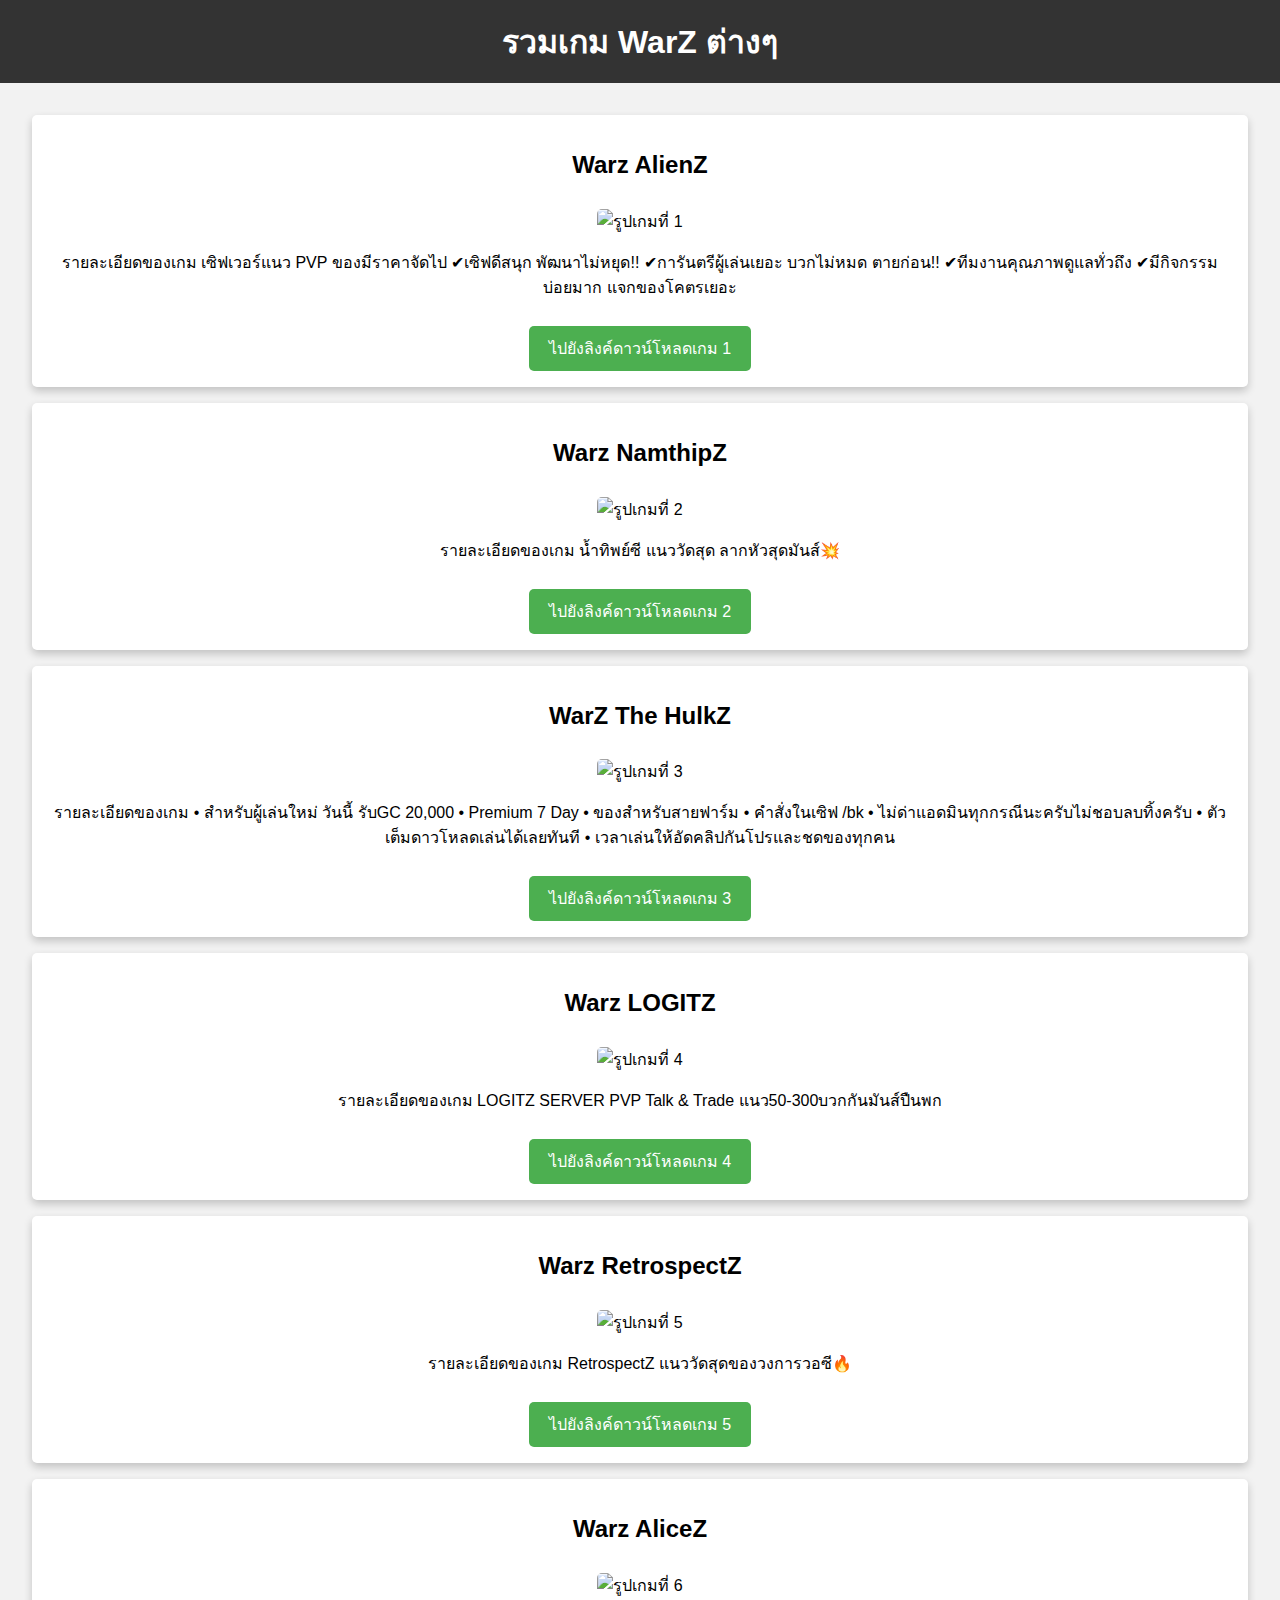
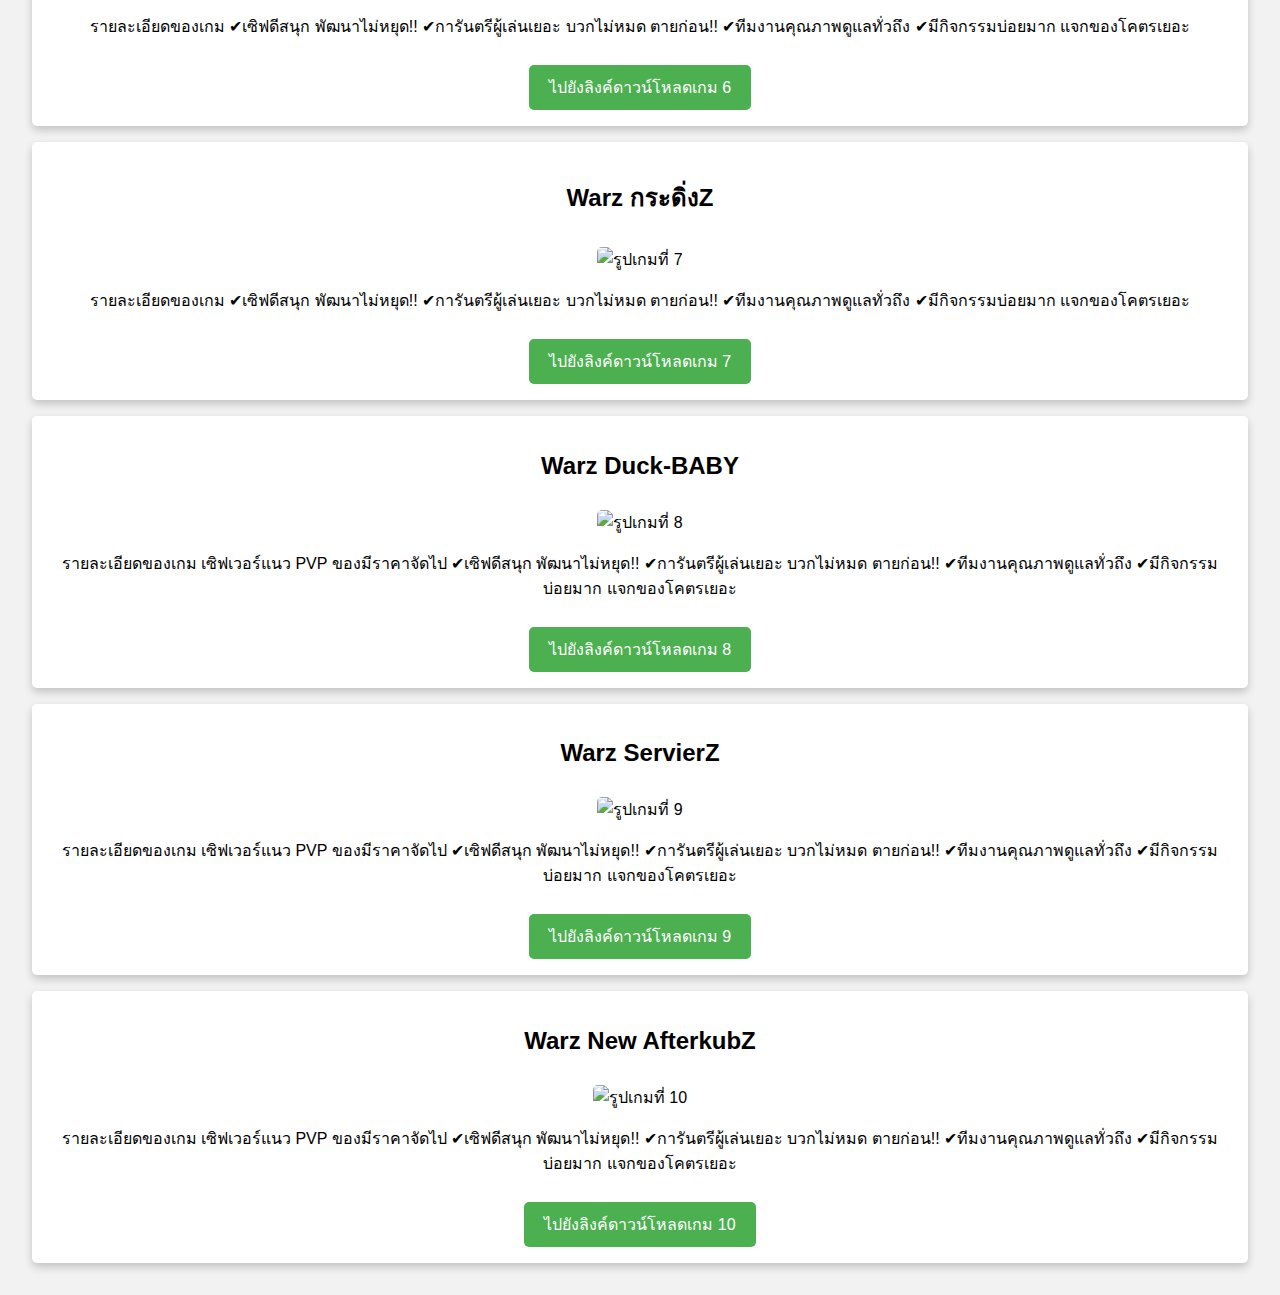
==== commit ed690e74: "Add files via upload" ====
--- a/index.html
+++ b/index.html
@@ -29,14 +29,14 @@
                 <a href="https://drive.google.com/file/d/12fEfPzUnholCsacFSSf_K4KzNOd-Z2ZO/view" class="button">ไปยังลิงค์ดาวน์โหลดเกม 1</a>
             </article>
             <article>
-                <h2>เกมWarz NamthipZ</h2>
+                <h2>Warz NamthipZ</h2>
                 <img src="https://encrypted-tbn0.gstatic.com/images?q=tbn:ANd9GcRbaG0orKXfKjpk9xN17pO5HtABIiSgzQjlQg&s" alt="รูปเกมที่ 2" width="200">
                 <p>รายละเอียดของเกม
                 น้ำทิพย์ซี  แนววัดสุด ลากหัวสุดมันส์💥</p>
                 <a href="https://drive.google.com/file/d/1IPA-jWPXNMM4Cx1s7KYH-UPtfc4g_x6h/view" class="button">ไปยังลิงค์ดาวน์โหลดเกม 2</a>
             </article>
             <article>
-                <h2>เกมWarZ The HulkZ</h2>
+                <h2>WarZ The HulkZ</h2>
                 <img src="https://scontent.fbkk26-1.fna.fbcdn.net/v/t39.30808-6/464236056_2012698022518680_7860885830432188344_n.png?stp=dst-jpg_s960x960&_nc_cat=103&ccb=1-7&_nc_sid=2285d6&_nc_ohc=GOV8FWqGuBUQ7kNvgHf6QDI&_nc_zt=23&_nc_ht=scontent.fbkk26-1.fna&_nc_gid=AjLhP8AOgPR2umKGKN3DfWP&oh=00_AYCVp8vgycfiVvO2F6B2NIEoRDXJ_mp4IqeKcDOtQ-356g&oe=67364B97" alt="รูปเกมที่ 3" width="200">
                 <p>รายละเอียดของเกม
                 • สำหรับผู้เล่นใหม่ วันนี้ รับGC 20,000
@@ -55,21 +55,21 @@
                 <a href="https://drive.google.com/file/d/1C6XjLU4WTwGjGqlrAxocioD9dl2iqC4T/view" class="button">ไปยังลิงค์ดาวน์โหลดเกม 3</a>
             </article>
             <article>
-                <h2>เกมWarz LOGITZ</h2>
+                <h2>Warz LOGITZ</h2>
                 <img src="https://scontent.fbkk26-1.fna.fbcdn.net/v/t39.30808-6/465989706_122114225582418544_5246870108242044557_n.jpg?stp=dst-jpg_s960x960&_nc_cat=111&ccb=1-7&_nc_sid=2285d6&_nc_ohc=sFNkjmJt-QMQ7kNvgHECQ9M&_nc_zt=23&_nc_ht=scontent.fbkk26-1.fna&_nc_gid=AXG3ZSce--z7hEiAv4rv1ao&oh=00_AYCwUVoUY8s0s_OjL_5oQNZKTGkd0jw5Lfi7wUjlQ9P3Pg&oe=67364E36" alt="รูปเกมที่ 4" width="200">
                 <p>รายละเอียดของเกม
                 LOGITZ SERVER PVP Talk & Trade แนว50-300บวกกันมันส์ปืนพก</p>
                 <a href="https://drive.google.com/file/d/1aI5RAbPEmMefQ3ckd-eVA40sXr2F2LcG/view" class="button">ไปยังลิงค์ดาวน์โหลดเกม 4</a>
             </article>
             <article>
-                <h2>เกมWarz RetrospectZ</h2>
+                <h2>Warz RetrospectZ</h2>
                 <img src="https://scontent.fbkk26-1.fna.fbcdn.net/v/t39.30808-6/465890316_122188976960202484_490320376481021134_n.jpg?_nc_cat=104&ccb=1-7&_nc_sid=2285d6&_nc_ohc=i2S-5ALOtV4Q7kNvgGzJ742&_nc_zt=23&_nc_ht=scontent.fbkk26-1.fna&_nc_gid=A1K8EYaT7tYKbf4o1wcveqU&oh=00_AYBCyS7kesjOHntnLTvGQDu-m_7Y7cnsFUtJCtKKKZt9aA&oe=67364567" alt="รูปเกมที่ 5" width="200">
                 <p>รายละเอียดของเกม
                 RetrospectZ แนววัดสุดของวงการวอซี🔥</p>
                 <a href="https://drive.google.com/file/d/1WZf2yWNJM3Hv0-4-4PlAhzLw1_XFazgg/view?usp=sharing" class="button">ไปยังลิงค์ดาวน์โหลดเกม 5</a>
             </article>
             <article>
-                <h2>เกมWarz AliceZ</h2>
+                <h2>Warz AliceZ</h2>
                 <img src="https://scontent.fbkk26-1.fna.fbcdn.net/v/t39.30808-6/465534927_122153057588282357_8359386151424329098_n.png?stp=dst-jpg_s960x960&_nc_cat=100&ccb=1-7&_nc_sid=2285d6&_nc_ohc=jNlKTXT3KtoQ7kNvgGUQllp&_nc_zt=23&_nc_ht=scontent.fbkk26-1.fna&_nc_gid=AhTkMAW7hraCu3IsZyflM4h&oh=00_AYBTzQbGayK1tgxTEU1ZTJqdXHWqr8Ylb6yrFIoCslZqcA&oe=67362ABA" alt="รูปเกมที่ 6" width="200">
                 <p>รายละเอียดของเกม
                 ✔เซิฟดีสนุก พัฒนาไม่หยุด!!
@@ -82,7 +82,7 @@
                 <a href="https://drive.google.com/file/d/1pr_qU7O01JhsWOTd_UCVmElI0AHLBD1q/view" class="button">ไปยังลิงค์ดาวน์โหลดเกม 6</a>
             </article>
             <article>
-                <h2>เกมWarz กระดิ่งZ</h2>
+                <h2>Warz กระดิ่งZ</h2>
                 <img src="https://scontent.fbkk26-1.fna.fbcdn.net/v/t39.30808-6/466678233_122174190098103835_1596161506211391908_n.png?stp=dst-jpg_s960x960&_nc_cat=105&ccb=1-7&_nc_sid=2285d6&_nc_ohc=0nJbNmx_AD0Q7kNvgGYbj3j&_nc_zt=23&_nc_ht=scontent.fbkk26-1.fna&_nc_gid=AS7vOLiPjrhyDJ12JylAzp0&oh=00_AYCvpJUSJdJyEPyFVFUh5OxTLJQfcuj1gVP4sAmGHfyGDQ&oe=67364694" alt="รูปเกมที่ 7" width="200">
                 <p>รายละเอียดของเกม
                 ✔เซิฟดีสนุก พัฒนาไม่หยุด!!
@@ -95,7 +95,7 @@
                 <a href="https://drive.google.com/file/d/1wo7f8P0LXTxog8AOTNxFhrmAX8bkKXEk/view?fbclid=IwY2xjawGdSWVleHRuA2FlbQIxMQABHZK6uQtQb4JHMW7qrYAUWj73VxFa4NQH9KZhVTqoLIstF02vmg37C35Qgw_aem_PoD2DcWRHRywp6Yi7QC7aw" class="button">ไปยังลิงค์ดาวน์โหลดเกม 7</a>
             </article>
             <article>
-                <h2>เกมWarz Duck-BABY</h2>
+                <h2>Warz Duck-BABY</h2>
                 <img src="https://scontent.fbkk26-1.fna.fbcdn.net/v/t39.30808-6/465726661_122114872094563104_6357585454820179525_n.png?stp=dst-jpg_s960x960&_nc_cat=111&ccb=1-7&_nc_sid=2285d6&_nc_ohc=jl8j_NGGDfIQ7kNvgFdG4_k&_nc_zt=23&_nc_ht=scontent.fbkk26-1.fna&_nc_gid=A2eK82XlPW0CNiYThsSMUWc&oh=00_AYAspzcElQA_r8bHoHgJflza3FfrUImGjgnqXYOV5FE-3Q&oe=673621C9" alt="รูปเกมที่ 8" width="200">
                 <p>รายละเอียดของเกม
                 เซิฟเวอร์แนว PVP ของมีราคาจัดไป
@@ -110,7 +110,7 @@
                 <a href="https://drive.google.com/file/d/1dRSnY-3G7SuZC09xFU0qifZzrIpmUNf9/view" class="button">ไปยังลิงค์ดาวน์โหลดเกม 8</a>
             </article>
             <article>
-                <h2>เกมWarz ServierZ</h2>
+                <h2>Warz ServierZ</h2>
                 <img src="https://scontent.fbkk26-1.fna.fbcdn.net/v/t39.30808-6/465705097_122113350356566861_2277321986984965629_n.png?stp=dst-jpg_s960x960&_nc_cat=109&ccb=1-7&_nc_sid=2285d6&_nc_ohc=eb1X5KRJD2IQ7kNvgFwgh59&_nc_zt=23&_nc_ht=scontent.fbkk26-1.fna&_nc_gid=Anb0nK4nbeIdXccg-qcWIHg&oh=00_AYCeYZIM_o7EilzpsAd_NHSO9WCNhmX5TuNW2mbJclRWrQ&oe=673635B5" alt="รูปเกมที่ 9" width="200">
                 <p>รายละเอียดของเกม
                 เซิฟเวอร์แนว PVP ของมีราคาจัดไป
@@ -125,7 +125,7 @@
                 <a href="https://drive.google.com/file/d/1VFE_n6EINvzplGv4Tf-vL2qRzGqTV5rj/view" class="button">ไปยังลิงค์ดาวน์โหลดเกม 9</a>
             </article>
             <article>
-                <h2>เกมWarz New AfterkubZ</h2>
+                <h2>Warz New AfterkubZ</h2>
                 <img src="https://scontent.fbkk26-1.fna.fbcdn.net/v/t39.30808-6/466151709_122126824166391096_4723630312710515570_n.png?stp=dst-jpg_s960x960&_nc_cat=105&ccb=1-7&_nc_sid=2285d6&_nc_ohc=bG0W3YXNISgQ7kNvgGgWl_V&_nc_zt=23&_nc_ht=scontent.fbkk26-1.fna&_nc_gid=Abqp2IWvyKHT2iQL36YdK7F&oh=00_AYAN9XFo1xVKoWQMXPGAECcwQXO3YVe5jbfIIhXm_FKASg&oe=6736582D" alt="รูปเกมที่ 10" width="200">
                 <p>รายละเอียดของเกม
                 เซิฟเวอร์แนว PVP ของมีราคาจัดไป
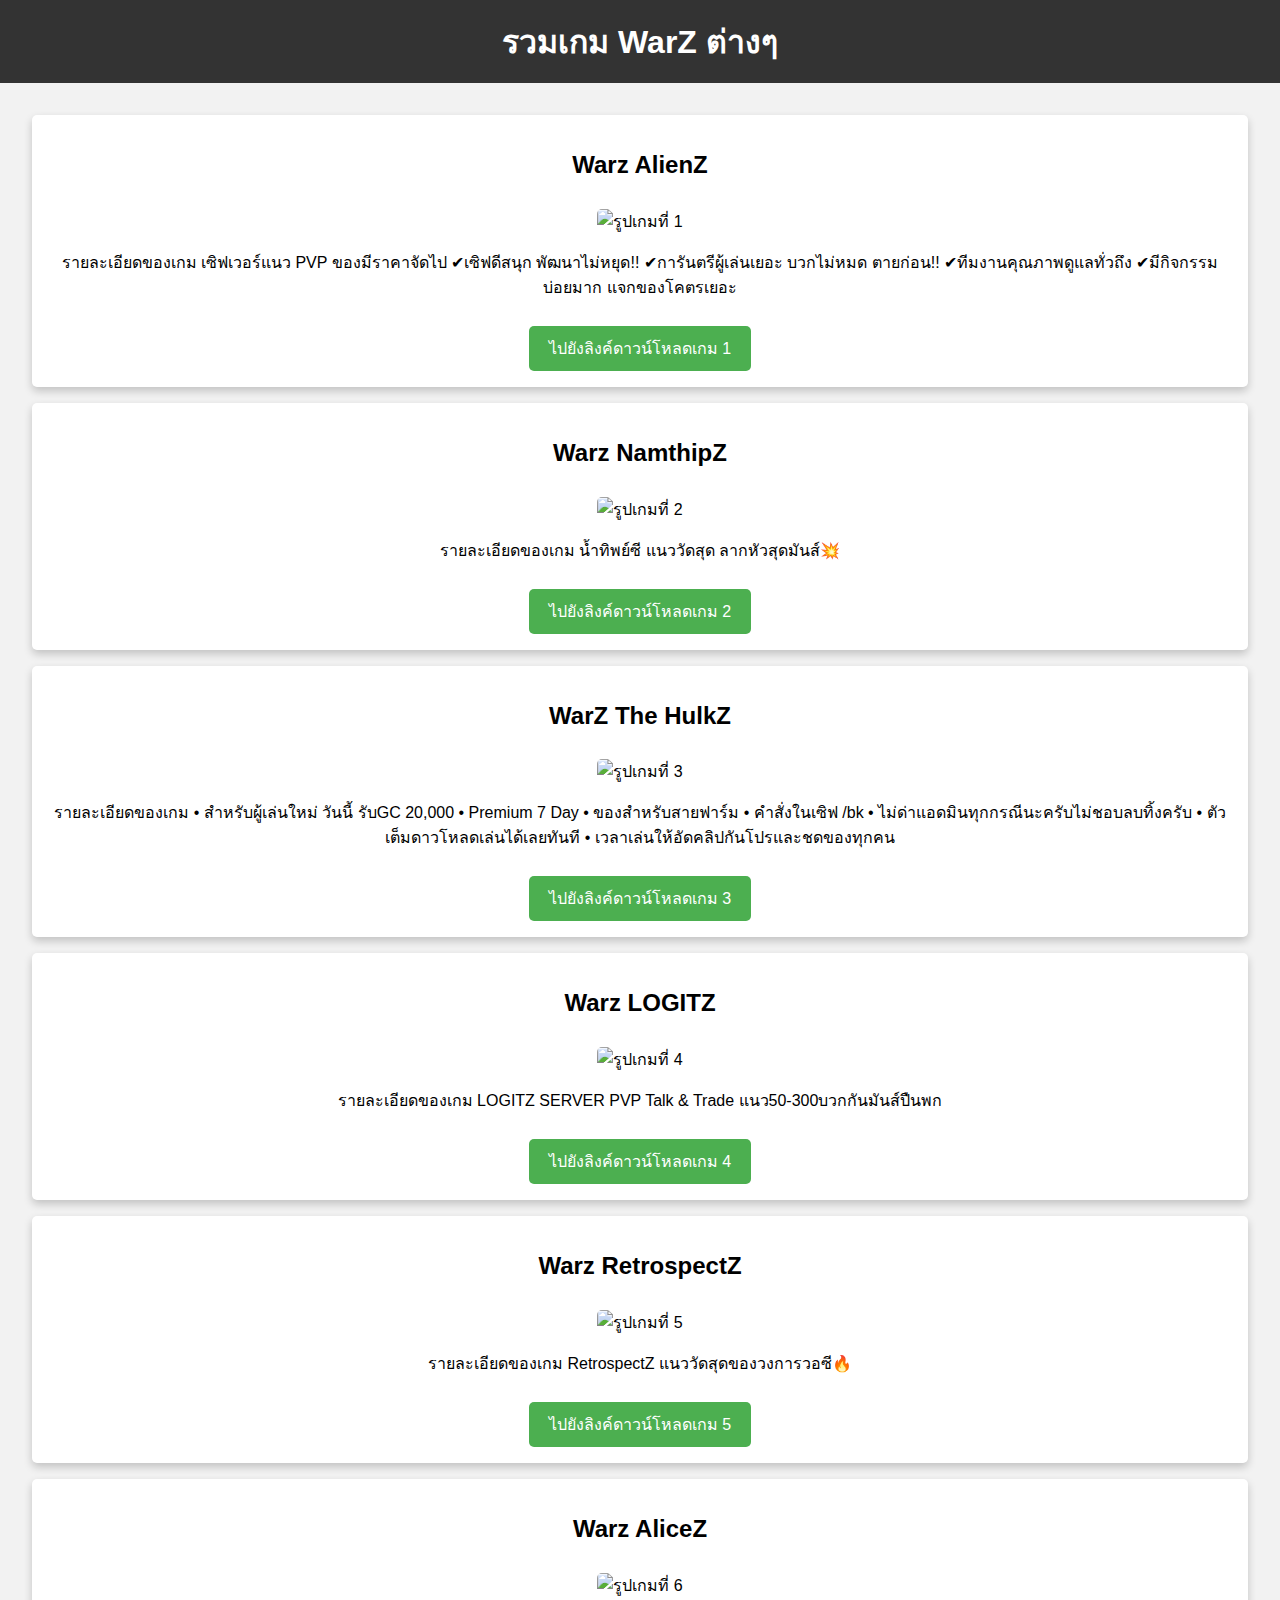
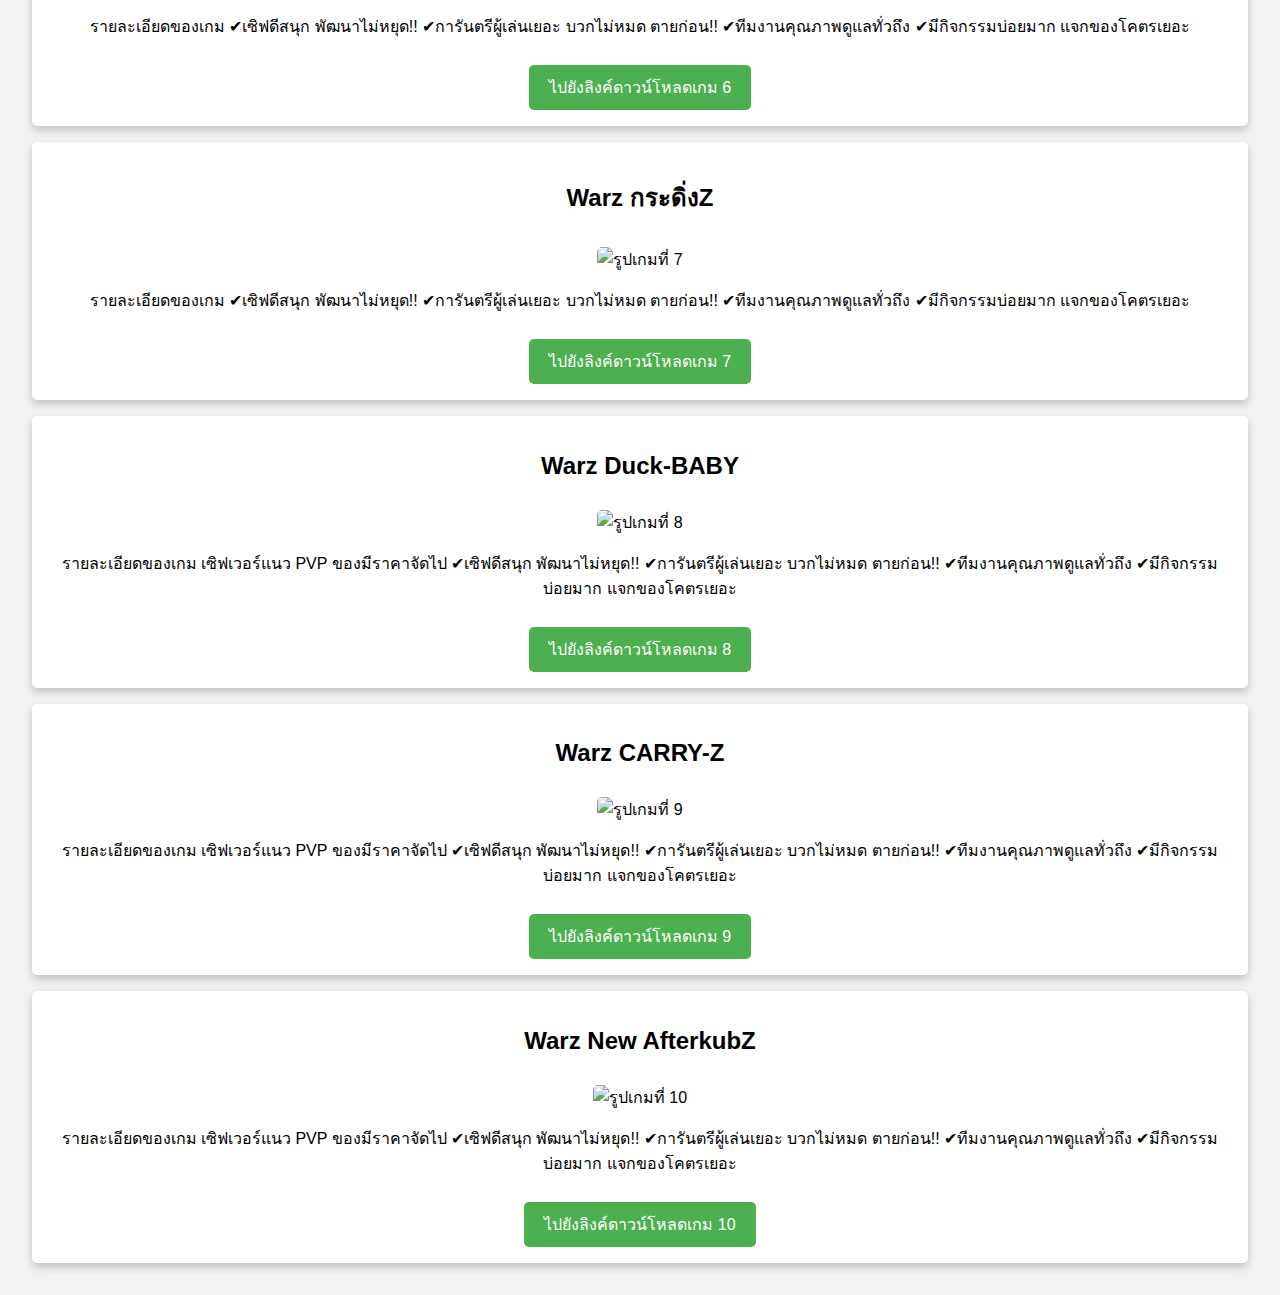
==== commit aab225b2: "Add files via upload" ====
--- a/index.html
+++ b/index.html
@@ -37,7 +37,7 @@
             </article>
             <article>
                 <h2>WarZ The HulkZ</h2>
-                <img src="https://scontent.fbkk26-1.fna.fbcdn.net/v/t39.30808-6/464236056_2012698022518680_7860885830432188344_n.png?stp=dst-jpg_s960x960&_nc_cat=103&ccb=1-7&_nc_sid=2285d6&_nc_ohc=GOV8FWqGuBUQ7kNvgHf6QDI&_nc_zt=23&_nc_ht=scontent.fbkk26-1.fna&_nc_gid=AjLhP8AOgPR2umKGKN3DfWP&oh=00_AYCVp8vgycfiVvO2F6B2NIEoRDXJ_mp4IqeKcDOtQ-356g&oe=67364B97" alt="รูปเกมที่ 3" width="200">
+                <img src="https://scontent.fbkk25-1.fna.fbcdn.net/v/t39.30808-6/466669054_2027931587661990_5971653474820718191_n.png?stp=dst-jpg_s960x960&_nc_cat=107&ccb=1-7&_nc_sid=2285d6&_nc_eui2=AeE3KZ_KF4-cnebxKp2Orn9Roq2dRPZCDCGirZ1E9kIMIcI3rxjU5ATODJOz4mIol0p8DT4vM61dFaFK93bzx14E&_nc_ohc=FJiMi-Y1GZMQ7kNvgFURtVu&_nc_zt=23&_nc_ht=scontent.fbkk25-1.fna&_nc_gid=Aga5PrM-6IvCDJGFLEMu0GR&oh=00_AYAOEIzfOI6V_CsxsY9iVu5OeFUMmY62jUe1IOE7p1_6_A&oe=67432124" alt="รูปเกมที่ 3" width="200">
                 <p>รายละเอียดของเกม
                 • สำหรับผู้เล่นใหม่ วันนี้ รับGC 20,000
 
@@ -56,21 +56,21 @@
             </article>
             <article>
                 <h2>Warz LOGITZ</h2>
-                <img src="https://scontent.fbkk26-1.fna.fbcdn.net/v/t39.30808-6/465989706_122114225582418544_5246870108242044557_n.jpg?stp=dst-jpg_s960x960&_nc_cat=111&ccb=1-7&_nc_sid=2285d6&_nc_ohc=sFNkjmJt-QMQ7kNvgHECQ9M&_nc_zt=23&_nc_ht=scontent.fbkk26-1.fna&_nc_gid=AXG3ZSce--z7hEiAv4rv1ao&oh=00_AYCwUVoUY8s0s_OjL_5oQNZKTGkd0jw5Lfi7wUjlQ9P3Pg&oe=67364E36" alt="รูปเกมที่ 4" width="200">
+                <img src="https://scontent.fbkk26-1.fna.fbcdn.net/v/t39.30808-6/465183096_527498440244370_31102726317585602_n.jpg?stp=dst-jpg_s960x960&_nc_cat=104&ccb=1-7&_nc_sid=2285d6&_nc_ohc=rZXxmayt-NsQ7kNvgErEN87&_nc_zt=23&_nc_ht=scontent.fbkk26-1.fna&_nc_gid=AaAZfVKJbk2HzQQSDdpdK4p&oh=00_AYDanRHS26xAeS6wZ3M7ZFq62ebzjLxhEsCmOeCC0baJpA&oe=6748F50D" alt="รูปเกมที่ 4" width="200">
                 <p>รายละเอียดของเกม
                 LOGITZ SERVER PVP Talk & Trade แนว50-300บวกกันมันส์ปืนพก</p>
                 <a href="https://drive.google.com/file/d/1aI5RAbPEmMefQ3ckd-eVA40sXr2F2LcG/view" class="button">ไปยังลิงค์ดาวน์โหลดเกม 4</a>
             </article>
             <article>
                 <h2>Warz RetrospectZ</h2>
-                <img src="https://scontent.fbkk26-1.fna.fbcdn.net/v/t39.30808-6/465890316_122188976960202484_490320376481021134_n.jpg?_nc_cat=104&ccb=1-7&_nc_sid=2285d6&_nc_ohc=i2S-5ALOtV4Q7kNvgGzJ742&_nc_zt=23&_nc_ht=scontent.fbkk26-1.fna&_nc_gid=A1K8EYaT7tYKbf4o1wcveqU&oh=00_AYBCyS7kesjOHntnLTvGQDu-m_7Y7cnsFUtJCtKKKZt9aA&oe=67364567" alt="รูปเกมที่ 5" width="200">
+                <img src="https://scontent.fbkk26-1.fna.fbcdn.net/v/t39.30808-6/467694245_122191760030202484_4580002302730357501_n.jpg?_nc_cat=103&ccb=1-7&_nc_sid=2285d6&_nc_ohc=l7hioWAU0VEQ7kNvgEu40t8&_nc_zt=23&_nc_ht=scontent.fbkk26-1.fna&_nc_gid=AJsKAZJ0nJQM7E5IaKxicJL&oh=00_AYCPFoS7CCnsFqy4a6pGCMnatisBJ6OOs8NY6NOdX4kaQg&oe=6748F86B" alt="รูปเกมที่ 5" width="200">
                 <p>รายละเอียดของเกม
                 RetrospectZ แนววัดสุดของวงการวอซี🔥</p>
                 <a href="https://drive.google.com/file/d/1WZf2yWNJM3Hv0-4-4PlAhzLw1_XFazgg/view?usp=sharing" class="button">ไปยังลิงค์ดาวน์โหลดเกม 5</a>
             </article>
             <article>
                 <h2>Warz AliceZ</h2>
-                <img src="https://scontent.fbkk26-1.fna.fbcdn.net/v/t39.30808-6/465534927_122153057588282357_8359386151424329098_n.png?stp=dst-jpg_s960x960&_nc_cat=100&ccb=1-7&_nc_sid=2285d6&_nc_ohc=jNlKTXT3KtoQ7kNvgGUQllp&_nc_zt=23&_nc_ht=scontent.fbkk26-1.fna&_nc_gid=AhTkMAW7hraCu3IsZyflM4h&oh=00_AYBTzQbGayK1tgxTEU1ZTJqdXHWqr8Ylb6yrFIoCslZqcA&oe=67362ABA" alt="รูปเกมที่ 6" width="200">
+                <img src="https://scontent.fbkk26-1.fna.fbcdn.net/v/t39.30808-6/466625269_122154503870282357_6871413228494605511_n.png?stp=dst-jpg_s960x960&_nc_cat=103&ccb=1-7&_nc_sid=2285d6&_nc_ohc=fYR49-VStoAQ7kNvgGJsx2X&_nc_zt=23&_nc_ht=scontent.fbkk26-1.fna&_nc_gid=A2qJq5m-OJCmxNUq5Vk2yJw&oh=00_AYCsxBSyMFjnSx0fODwf8Jm5ndIB8JEIi_rKHVbdkfq5cA&oe=6748FB49" alt="รูปเกมที่ 6" width="200">
                 <p>รายละเอียดของเกม
                 ✔เซิฟดีสนุก พัฒนาไม่หยุด!!
 
@@ -83,7 +83,7 @@
             </article>
             <article>
                 <h2>Warz กระดิ่งZ</h2>
-                <img src="https://scontent.fbkk26-1.fna.fbcdn.net/v/t39.30808-6/466678233_122174190098103835_1596161506211391908_n.png?stp=dst-jpg_s960x960&_nc_cat=105&ccb=1-7&_nc_sid=2285d6&_nc_ohc=0nJbNmx_AD0Q7kNvgGYbj3j&_nc_zt=23&_nc_ht=scontent.fbkk26-1.fna&_nc_gid=AS7vOLiPjrhyDJ12JylAzp0&oh=00_AYCvpJUSJdJyEPyFVFUh5OxTLJQfcuj1gVP4sAmGHfyGDQ&oe=67364694" alt="รูปเกมที่ 7" width="200">
+                <img src="https://scontent.fbkk26-1.fna.fbcdn.net/v/t39.30808-6/467603432_122175657692103835_3986763335165680633_n.png?stp=dst-jpg_s960x960_tt6&_nc_cat=103&ccb=1-7&_nc_sid=2285d6&_nc_ohc=3rnjt1dgpisQ7kNvgGoJGJf&_nc_zt=23&_nc_ht=scontent.fbkk26-1.fna&_nc_gid=AsHfcuh0SHZjP4MiIz5db3W&oh=00_AYChQyFJHAjHWTBLJnTMMB6V7ojj4nc-O8Cf0oZfSwpi_Q&oe=6748F2FF" alt="รูปเกมที่ 7" width="200">
                 <p>รายละเอียดของเกม
                 ✔เซิฟดีสนุก พัฒนาไม่หยุด!!
 
@@ -96,7 +96,7 @@
             </article>
             <article>
                 <h2>Warz Duck-BABY</h2>
-                <img src="https://scontent.fbkk26-1.fna.fbcdn.net/v/t39.30808-6/465726661_122114872094563104_6357585454820179525_n.png?stp=dst-jpg_s960x960&_nc_cat=111&ccb=1-7&_nc_sid=2285d6&_nc_ohc=jl8j_NGGDfIQ7kNvgFdG4_k&_nc_zt=23&_nc_ht=scontent.fbkk26-1.fna&_nc_gid=A2eK82XlPW0CNiYThsSMUWc&oh=00_AYAspzcElQA_r8bHoHgJflza3FfrUImGjgnqXYOV5FE-3Q&oe=673621C9" alt="รูปเกมที่ 8" width="200">
+                <img src="https://scontent.fbkk26-1.fna.fbcdn.net/v/t39.30808-6/466669007_122117939192567127_1064380781283569929_n.png?stp=dst-jpg_s960x960&_nc_cat=109&ccb=1-7&_nc_sid=2285d6&_nc_ohc=AoSiJgXx7dwQ7kNvgF5Kpuq&_nc_zt=23&_nc_ht=scontent.fbkk26-1.fna&_nc_gid=ASayfT_bh6MjavCK-FrcdXw&oh=00_AYC8Xouf-ih2PXgIMRnIt8-m6r5QgRPW_4sNtB6ImH3cTQ&oe=6748F2A5" alt="รูปเกมที่ 8" width="200">
                 <p>รายละเอียดของเกม
                 เซิฟเวอร์แนว PVP ของมีราคาจัดไป
 
@@ -110,8 +110,8 @@
                 <a href="https://drive.google.com/file/d/1dRSnY-3G7SuZC09xFU0qifZzrIpmUNf9/view" class="button">ไปยังลิงค์ดาวน์โหลดเกม 8</a>
             </article>
             <article>
-                <h2>Warz ServierZ</h2>
-                <img src="https://scontent.fbkk26-1.fna.fbcdn.net/v/t39.30808-6/465705097_122113350356566861_2277321986984965629_n.png?stp=dst-jpg_s960x960&_nc_cat=109&ccb=1-7&_nc_sid=2285d6&_nc_ohc=eb1X5KRJD2IQ7kNvgFwgh59&_nc_zt=23&_nc_ht=scontent.fbkk26-1.fna&_nc_gid=Anb0nK4nbeIdXccg-qcWIHg&oh=00_AYCeYZIM_o7EilzpsAd_NHSO9WCNhmX5TuNW2mbJclRWrQ&oe=673635B5" alt="รูปเกมที่ 9" width="200">
+                <h2>Warz CARRY-Z</h2>
+                <img src="https://scontent.fbkk26-1.fna.fbcdn.net/v/t39.30808-6/464764206_122113240202558526_2237113900864529648_n.png?stp=dst-jpg_s960x960&_nc_cat=106&ccb=1-7&_nc_sid=2285d6&_nc_ohc=AEF-KZIcvIQQ7kNvgFdBQmm&_nc_zt=23&_nc_ht=scontent.fbkk26-1.fna&_nc_gid=AlHtY7j2b9Lqo1pDsOdh4O_&oh=00_AYDX7pbcAPNPSFXBBUpOHPI4FNNs_byLX1jcFMdYj7iAJA&oe=6748FFE4" alt="รูปเกมที่ 9" width="200">
                 <p>รายละเอียดของเกม
                 เซิฟเวอร์แนว PVP ของมีราคาจัดไป
 
@@ -126,7 +126,7 @@
             </article>
             <article>
                 <h2>Warz New AfterkubZ</h2>
-                <img src="https://scontent.fbkk26-1.fna.fbcdn.net/v/t39.30808-6/466151709_122126824166391096_4723630312710515570_n.png?stp=dst-jpg_s960x960&_nc_cat=105&ccb=1-7&_nc_sid=2285d6&_nc_ohc=bG0W3YXNISgQ7kNvgGgWl_V&_nc_zt=23&_nc_ht=scontent.fbkk26-1.fna&_nc_gid=Abqp2IWvyKHT2iQL36YdK7F&oh=00_AYAN9XFo1xVKoWQMXPGAECcwQXO3YVe5jbfIIhXm_FKASg&oe=6736582D" alt="รูปเกมที่ 10" width="200">
+                <img src="https://scontent.fbkk26-1.fna.fbcdn.net/v/t39.30808-6/468209451_122103705320630116_6824769744551200758_n.jpg?stp=dst-jpg_s960x960_tt6&_nc_cat=107&ccb=1-7&_nc_sid=2285d6&_nc_ohc=pbv9WALnCh8Q7kNvgEBBumu&_nc_zt=23&_nc_ht=scontent.fbkk26-1.fna&_nc_gid=AdDcQtP7huDAszQDyjnWEJ6&oh=00_AYCrvxlLIM814LK_6phZu01MK_k4gv-OZCXUALixEp7nOA&oe=6748FA63" alt="รูปเกมที่ 10" width="200">
                 <p>รายละเอียดของเกม
                 เซิฟเวอร์แนว PVP ของมีราคาจัดไป
 
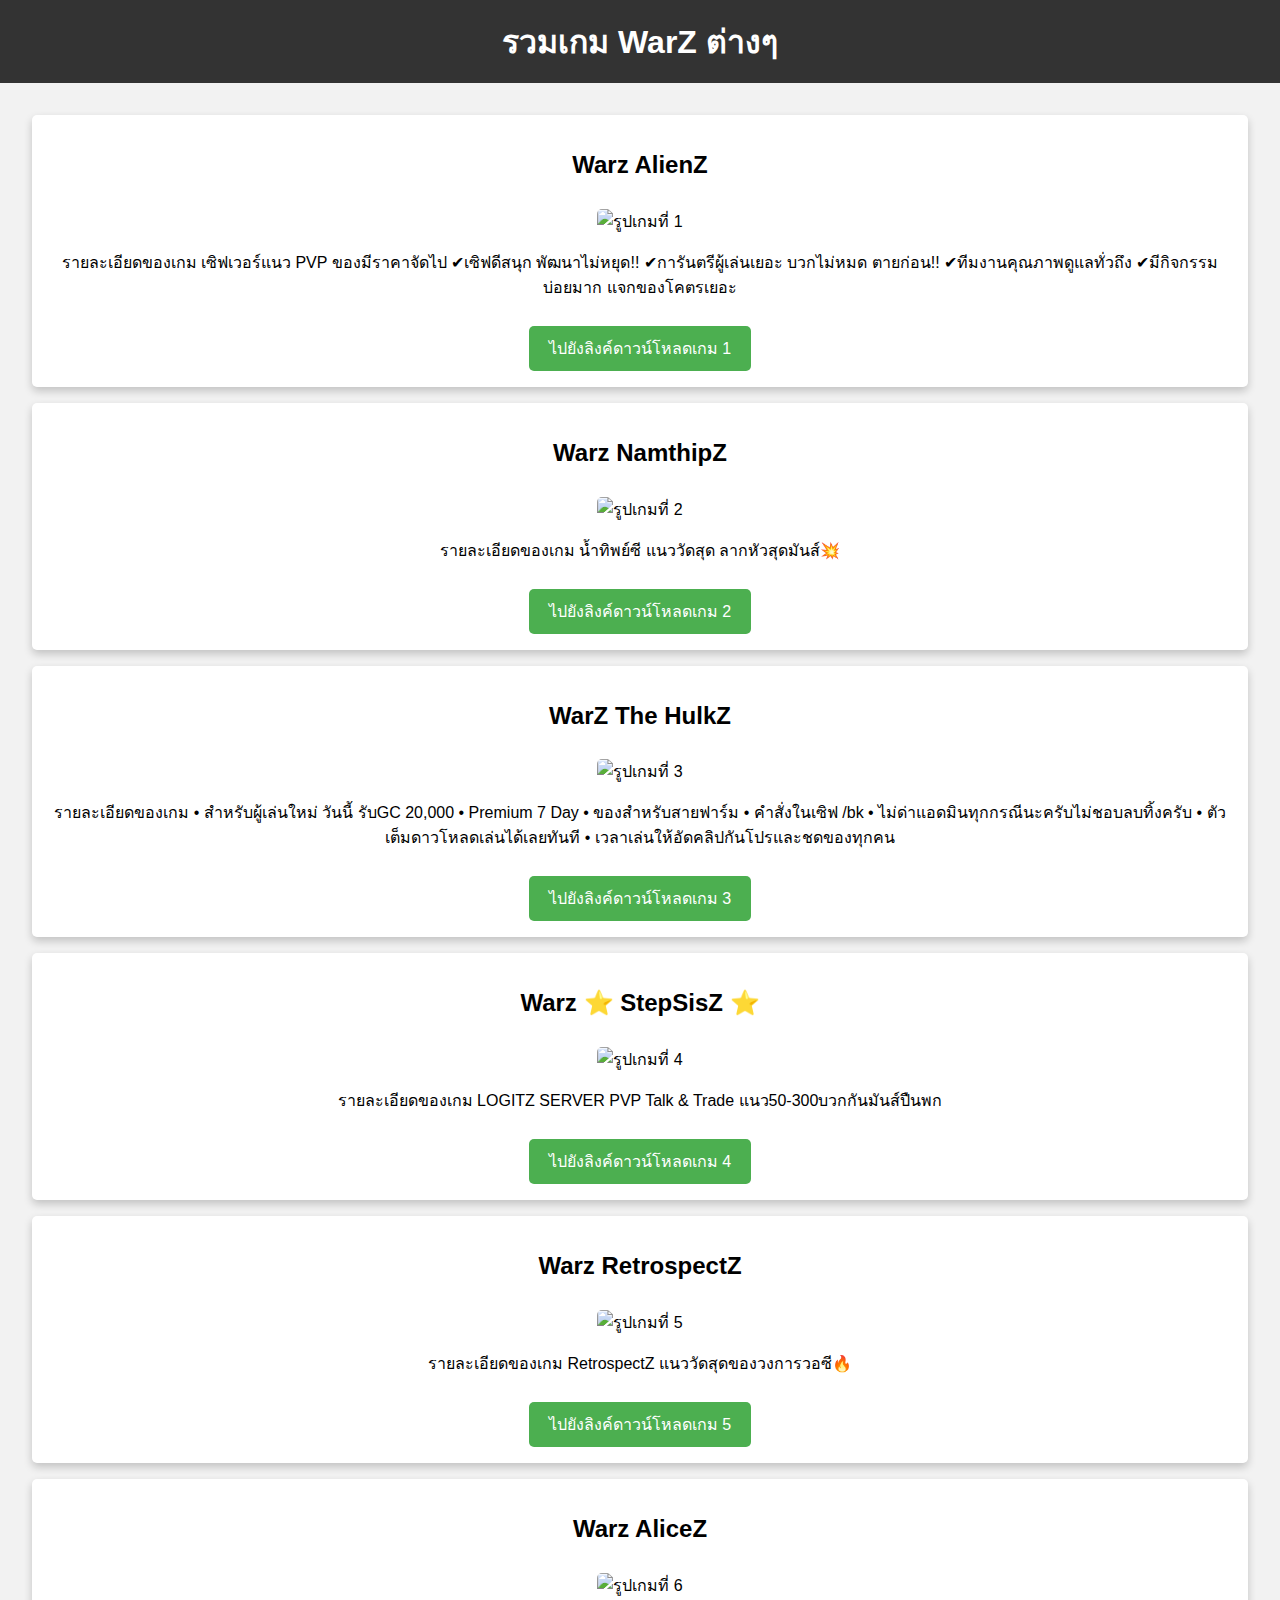
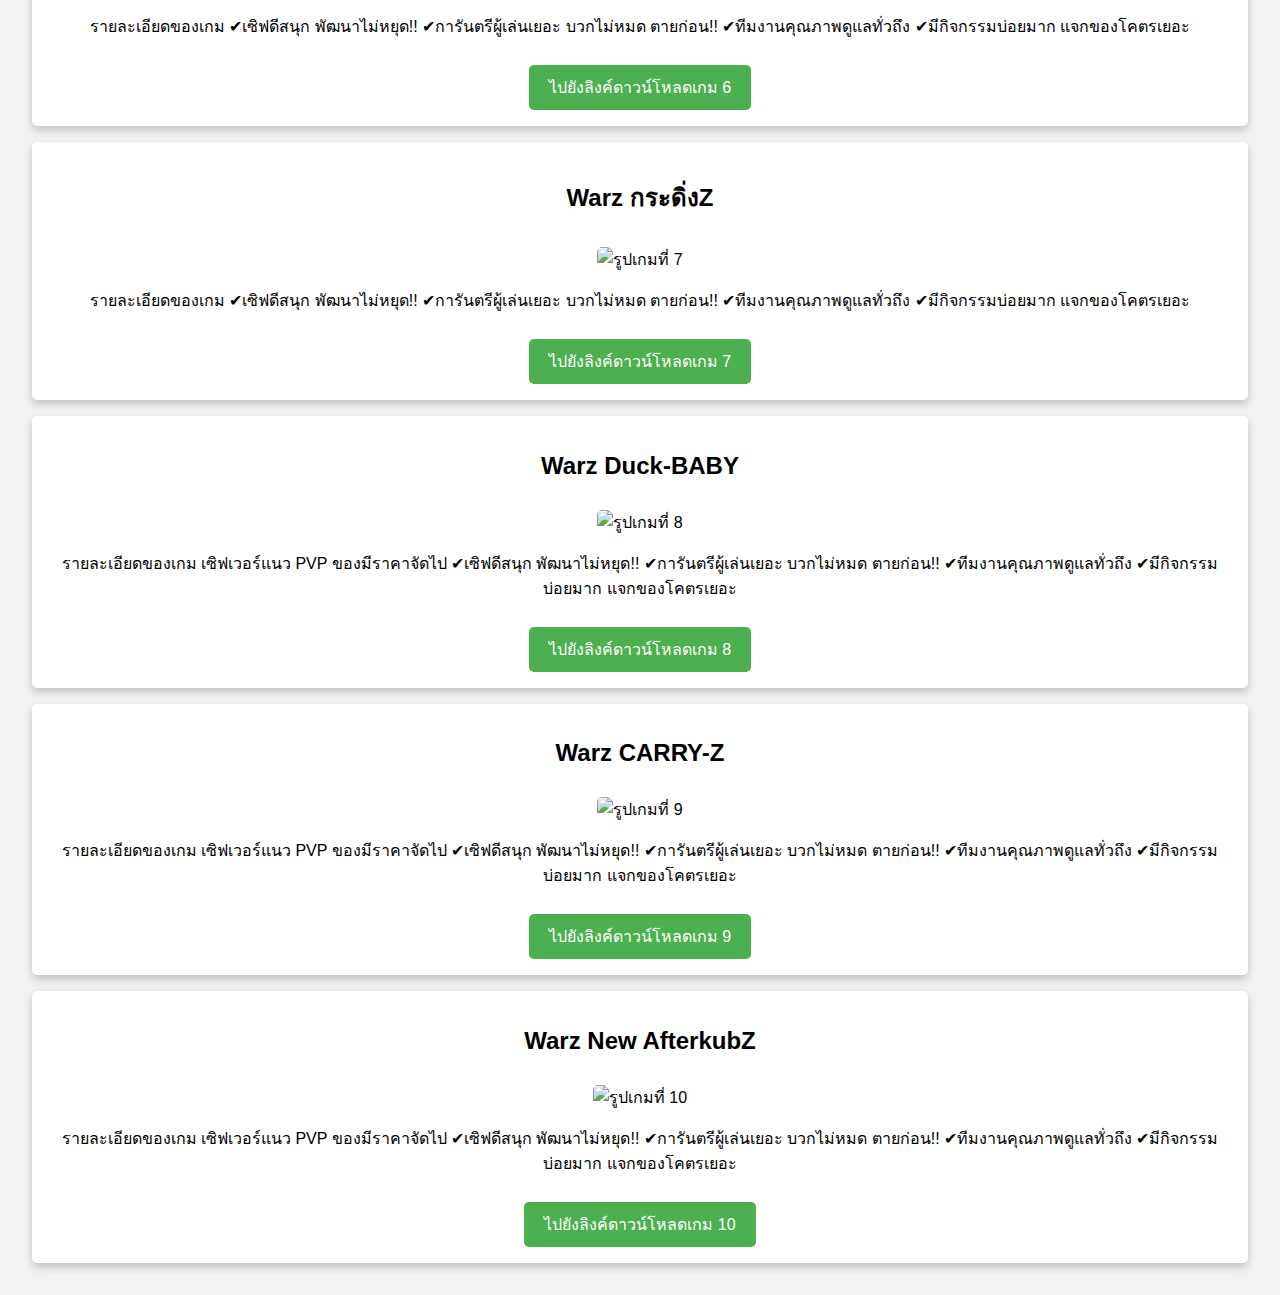
==== commit 56fb29be: "Add files via upload" ====
--- a/index.html
+++ b/index.html
@@ -55,7 +55,7 @@
                 <a href="https://drive.google.com/file/d/1C6XjLU4WTwGjGqlrAxocioD9dl2iqC4T/view" class="button">ไปยังลิงค์ดาวน์โหลดเกม 3</a>
             </article>
             <article>
-                <h2>Warz LOGITZ</h2>
+                <h2>Warz ⭐ StepSisZ ⭐</h2>
                 <img src="https://scontent.fbkk26-1.fna.fbcdn.net/v/t39.30808-6/465183096_527498440244370_31102726317585602_n.jpg?stp=dst-jpg_s960x960&_nc_cat=104&ccb=1-7&_nc_sid=2285d6&_nc_ohc=rZXxmayt-NsQ7kNvgErEN87&_nc_zt=23&_nc_ht=scontent.fbkk26-1.fna&_nc_gid=AaAZfVKJbk2HzQQSDdpdK4p&oh=00_AYDanRHS26xAeS6wZ3M7ZFq62ebzjLxhEsCmOeCC0baJpA&oe=6748F50D" alt="รูปเกมที่ 4" width="200">
                 <p>รายละเอียดของเกม
                 LOGITZ SERVER PVP Talk & Trade แนว50-300บวกกันมันส์ปืนพก</p>
